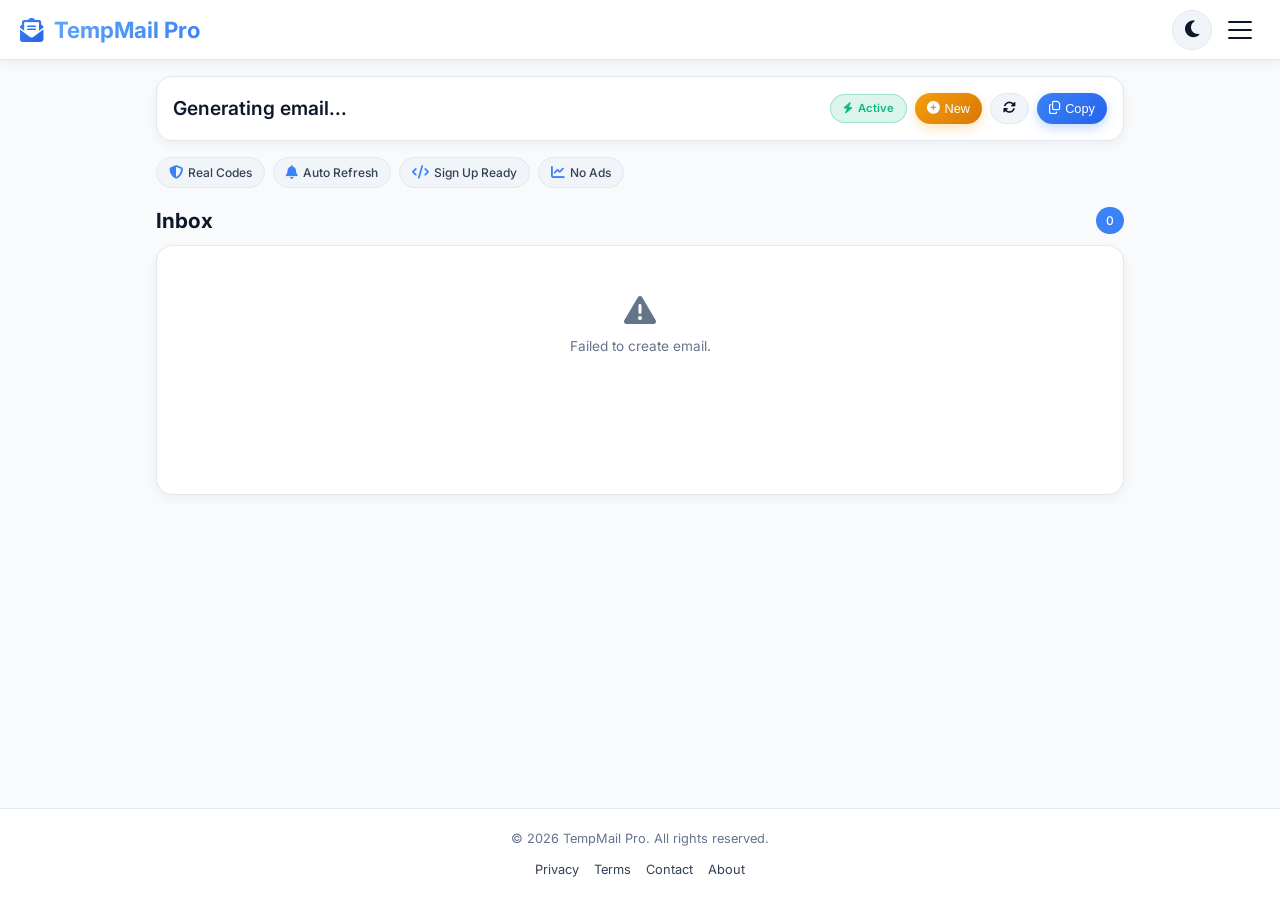
==== index.html @ f5ec9bf6 "Add files via upload" ====
<!DOCTYPE html>
<html lang="en">
<head>
  <meta charset="UTF-8">
  <meta name="viewport" content="width=device-width, initial-scale=1.0">
  <title>TempMail Pro – Free Temporary Email Service</title>
  <meta name="description" content="Get instant temporary email address for sign-ups, verification codes, and spam-free inbox. No registration required.">
  <link rel="canonical" href="https://tempmailpro.com/">
  <meta property="og:title" content="TempMail Pro – Instant Temporary Email">
  <meta property="og:description" content="Free disposable email address for anonymous sign-ups and verification.">
  <meta property="og:type" content="website">
  <meta name="twitter:card" content="summary_large_image">
  <script type="application/ld+json">
  {
    "@context": "https://schema.org",
    "@type": "WebApplication",
    "name": "TempMail Pro",
    "url": "https://tempmailpro.com",
    "applicationCategory": "Utility"
  }
  </script>
  <link rel="preconnect" href="https://fonts.googleapis.com">
  <link rel="preconnect" href="https://fonts.gstatic.com" crossorigin>
  <link href="https://fonts.googleapis.com/css2?family=Inter:wght@400;500;600;700&display=swap" rel="stylesheet">
  <link rel="stylesheet" href="https://cdnjs.cloudflare.com/ajax/libs/font-awesome/6.5.0/css/all.min.css">
  <link rel="stylesheet" href="style.css">
</head>
<body>
  <nav class="navbar" aria-label="Main navigation">
    <a href="index.html" class="logo">
      <i class="fas fa-envelope-open-text"></i>
      <span>TempMail Pro</span>
    </a>
    <div class="nav-actions">
      <button class="theme-toggle" id="themeToggle" aria-label="Toggle theme" title="Toggle theme">
        <i class="fas fa-moon" id="themeIcon"></i>
      </button>
      <button class="menu-toggle" id="menuToggle" aria-label="Open menu" aria-expanded="false" title="Menu">
        <span class="bar"></span>
        <span class="bar"></span>
        <span class="bar"></span>
      </button>
    </div>
  </nav>

  <div class="menu-overlay" id="menuOverlay">
    <div class="menu-container">
      <a href="index.html" class="menu-item"><i class="fas fa-home"></i> Home</a>
      <a href="privacy.html" class="menu-item"><i class="fas fa-lock"></i> Privacy Policy</a>
      <a href="terms.html" class="menu-item"><i class="fas fa-file-alt"></i> Terms of Service</a>
      <a href="contact.html" class="menu-item"><i class="fas fa-envelope"></i> Contact</a>
      <a href="about.html" class="menu-item"><i class="fas fa-info-circle"></i> About</a>
    </div>
  </div>

  <main class="container">
    <section class="email-card" aria-label="Temporary email address">
      <span class="email-display" id="tempEmail">Generating email...</span>
      <div class="email-actions">
        <span class="status-badge"><i class="fas fa-bolt"></i> Active</span>
        <button class="btn btn-warning" id="generateNewBtn" title="Generate new email"><i class="fas fa-plus-circle"></i> New</button>
        <button class="btn" id="refreshBtn" title="Refresh inbox"><i class="fas fa-sync-alt"></i></button>
        <button class="btn btn-primary" id="copyEmailBtn" title="Copy address"><i class="far fa-copy"></i> Copy</button>
      </div>
    </section>

    <section class="feature-grid" aria-label="Features">
      <span class="feature-chip"><i class="fas fa-shield-alt"></i> Real Codes</span>
      <span class="feature-chip"><i class="fas fa-bell"></i> Auto Refresh</span>
      <span class="feature-chip"><i class="fas fa-code"></i> Sign Up Ready</span>
      <span class="feature-chip"><i class="fas fa-chart-line"></i> No Ads</span>
    </section>

    <section class="inbox-section" aria-label="Inbox">
      <div class="inbox-header">
        <h2 class="inbox-title">Inbox</h2>
        <span class="inbox-count" id="mailCount">0</span>
      </div>
      <div class="inbox-list" id="inboxList">
        <div class="loading-spinner"><i class="fas fa-spinner fa-spin"></i> Loading...</div>
      </div>
    </section>
  </main>

  <footer class="footer">
    <span>&copy; <span id="year"></span> TempMail Pro. All rights reserved.</span>
    <div class="footer-links">
      <a href="privacy.html">Privacy</a>
      <a href="terms.html">Terms</a>
      <a href="contact.html">Contact</a>
      <a href="about.html">About</a>
    </div>
  </footer>

  <script src="script.js"></script>
</body>
</html>
---- style.css ----
:root {
  --bg: #f8fafc;
  --surface: #ffffff;
  --surface-alt: #f1f5f9;
  --text: #0f172a;
  --text-secondary: #334155;
  --text-muted: #64748b;
  --border: #e2e8f0;
  --accent: #3b82f6;
  --accent-light: #60a5fa;
  --success: #10b981;
  --shadow: 0 20px 40px rgba(0,0,0,0.08);
  --shadow-sm: 0 4px 12px rgba(0,0,0,0.05);
  --radius: 16px;
  --transition: 0.3s cubic-bezier(0.4,0,0.2,1);
}

[data-theme="dark"] {
  --bg: #0f172a;
  --surface: #1e293b;
  --surface-alt: #162032;
  --text: #f1f5f9;
  --text-secondary: #cbd5e1;
  --text-muted: #94a3b8;
  --border: rgba(255,255,255,0.1);
  --shadow: 0 30px 60px rgba(0,0,0,0.5);
  --shadow-sm: 0 4px 12px rgba(0,0,0,0.3);
}

* { margin: 0; padding: 0; box-sizing: border-box; }

body {
  font-family: 'Inter', sans-serif;
  background: var(--bg);
  color: var(--text);
  min-height: 100vh;
  transition: background 0.4s, color 0.4s;
  display: flex;
  flex-direction: column;
  overflow-x: hidden;
  line-height: 1.6;
}

/* ---------- Navbar ---------- */
.navbar {
  background: var(--surface);
  border-bottom: 1px solid var(--border);
  padding: 0 20px;
  height: 60px;
  display: flex;
  align-items: center;
  justify-content: space-between;
  position: sticky;
  top: 0;
  z-index: 100;
  transition: background 0.4s;
  box-shadow: var(--shadow-sm);
  width: 100%;
}

.navbar .logo {
  display: flex;
  align-items: center;
  gap: 10px;
  text-decoration: none;
}
.navbar .logo i {
  font-size: 24px;
  background: linear-gradient(135deg, var(--accent), #2563eb);
  -webkit-background-clip: text;
  -webkit-text-fill-color: transparent;
}
.navbar .logo span {
  font-weight: 700;
  font-size: 1.4rem;
  background: linear-gradient(135deg, var(--accent-light), var(--accent));
  -webkit-background-clip: text;
  -webkit-text-fill-color: transparent;
}

.nav-actions {
  display: flex;
  align-items: center;
  gap: 8px;
}

/* ---------- থিম টগল বাটন ---------- */
.theme-toggle {
  background: var(--surface-alt);
  border: 1px solid var(--border);
  border-radius: 50%;
  width: 40px;
  height: 40px;
  display: flex;
  align-items: center;
  justify-content: center;
  cursor: pointer;
  color: var(--text);
  transition: var(--transition);
  position: relative;
  overflow: hidden;
}
.theme-toggle:hover {
  background: var(--border);
  transform: rotate(15deg);
}
.theme-toggle i {
  font-size: 1.2rem;
  transition: transform 0.4s ease;
}
.theme-toggle:hover i {
  transform: scale(1.2);
}

/* ---------- হ্যামবার্গার মেনু ---------- */
.menu-toggle {
  background: transparent;
  border: none;
  width: 40px;
  height: 40px;
  display: flex;
  flex-direction: column;
  justify-content: center;
  align-items: center;
  cursor: pointer;
  transition: var(--transition);
  position: relative;
  z-index: 101;
}
.menu-toggle .bar {
  display: block;
  width: 24px;
  height: 2px;
  background: var(--text);
  margin: 3px 0;
  transition: 0.4s;
  border-radius: 2px;
}
.menu-toggle.active .bar:nth-child(1) {
  transform: translateY(8px) rotate(45deg);
}
.menu-toggle.active .bar:nth-child(2) {
  opacity: 0;
}
.menu-toggle.active .bar:nth-child(3) {
  transform: translateY(-8px) rotate(-45deg);
}

/* ---------- ফুলস্ক্রিন ওভারলে মেনু ---------- */
.menu-overlay {
  position: fixed;
  inset: 0;
  background: rgba(0,0,0,0.5);
  backdrop-filter: blur(8px);
  z-index: 99;
  display: flex;
  justify-content: center;
  align-items: center;
  opacity: 0;
  visibility: hidden;
  transition: opacity 0.3s, visibility 0.3s;
}
.menu-overlay.active {
  opacity: 1;
  visibility: visible;
}

.menu-container {
  background: var(--surface);
  border-radius: 24px;
  padding: 30px;
  width: 90%;
  max-width: 400px;
  display: flex;
  flex-direction: column;
  gap: 12px;
  box-shadow: var(--shadow);
  transform: scale(0.9);
  transition: transform 0.3s cubic-bezier(0.34,1.56,0.64,1);
}
.menu-overlay.active .menu-container {
  transform: scale(1);
}

.menu-item {
  display: flex;
  align-items: center;
  gap: 16px;
  padding: 16px;
  border-radius: 14px;
  color: var(--text-secondary);
  text-decoration: none;
  font-size: 1rem;
  font-weight: 500;
  background: var(--surface-alt);
  transition: background 0.2s, transform 0.2s;
}
.menu-item i {
  width: 24px;
  text-align: center;
  font-size: 1.3rem;
  color: var(--accent);
}
.menu-item:hover {
  background: var(--accent);
  color: white;
  transform: translateX(5px);
}
.menu-item:hover i {
  color: white;
}

/* ---------- Container ---------- */
.container {
  max-width: 1000px;
  margin: 0 auto;
  padding: 16px;
  display: flex;
  flex-direction: column;
  gap: 16px;
  flex: 1;
  width: 100%;
}

.email-card {
  background: var(--surface);
  border-radius: var(--radius);
  padding: 16px;
  display: flex;
  justify-content: space-between;
  align-items: center;
  flex-wrap: wrap;
  gap: 12px;
  border: 1px solid var(--border);
  box-shadow: var(--shadow-sm);
}
.email-display {
  font-size: 1.2rem;
  font-weight: 600;
  color: var(--text);
  word-break: break-all;
  flex: 1;
  min-width: 150px;
}
.email-actions {
  display: flex;
  gap: 8px;
  flex-wrap: wrap;
  align-items: center;
}
.status-badge {
  background: rgba(16,185,129,0.15);
  border: 1px solid rgba(16,185,129,0.3);
  color: var(--success);
  border-radius: 50px;
  padding: 5px 12px;
  font-size: 0.7rem;
  font-weight: 600;
  display: flex;
  align-items: center;
  gap: 5px;
}

.btn {
  background: var(--surface-alt);
  border: 1px solid var(--border);
  padding: 8px 12px;
  border-radius: 30px;
  font-weight: 500;
  display: inline-flex;
  align-items: center;
  gap: 5px;
  cursor: pointer;
  transition: var(--transition);
  color: var(--text);
  font-size: 0.8rem;
  white-space: nowrap;
}
.btn:hover { background: var(--border); }
.btn-primary {
  background: linear-gradient(135deg, var(--accent), #2563eb);
  border: none;
  color: white;
  box-shadow: 0 4px 12px rgba(59,130,246,0.3);
}
.btn-primary:hover { background: linear-gradient(135deg, #2563eb, #1d4ed8); }
.btn-warning {
  background: linear-gradient(135deg, #f59e0b, #d97706);
  border: none;
  color: white;
  box-shadow: 0 4px 12px rgba(245,158,11,0.3);
}
.btn-warning:hover { background: linear-gradient(135deg, #d97706, #b45309); }

.feature-grid {
  display: flex;
  flex-wrap: wrap;
  gap: 8px;
}
.feature-chip {
  background: var(--surface-alt);
  border: 1px solid var(--border);
  border-radius: 30px;
  padding: 5px 12px;
  font-size: 0.75rem;
  font-weight: 500;
  color: var(--text-secondary);
  display: inline-flex;
  align-items: center;
  gap: 5px;
}
.feature-chip i { color: var(--accent); font-size: 0.85rem; }

.inbox-header {
  display: flex;
  justify-content: space-between;
  align-items: center;
  margin-bottom: 8px;
}
.inbox-title {
  font-weight: 700;
  font-size: 1.3rem;
  color: var(--text);
}
.inbox-count {
  background: var(--accent);
  color: white;
  padding: 4px 10px;
  border-radius: 20px;
  font-weight: 500;
  font-size: 0.75rem;
}
.inbox-list {
  background: var(--surface);
  border-radius: var(--radius);
  padding: 8px;
  min-height: 250px;
  max-height: 450px;
  overflow-y: auto;
  overflow-x: hidden;
  display: flex;
  flex-direction: column;
  gap: 6px;
  border: 1px solid var(--border);
  box-shadow: var(--shadow-sm);
}
.email-item {
  background: var(--surface-alt);
  border-radius: 12px;
  padding: 12px;
  display: flex;
  gap: 10px;
  border: 1px solid var(--border);
  transition: var(--transition);
  cursor: pointer;
  overflow-wrap: anywhere;
  word-break: break-word;
}
.email-item:hover { border-color: var(--accent); background: var(--surface); }
.email-icon {
  width: 34px;
  height: 34px;
  border-radius: 8px;
  background: rgba(59,130,246,0.2);
  display: flex;
  align-items: center;
  justify-content: center;
  color: var(--accent-light);
  font-size: 0.9rem;
  flex-shrink: 0;
}
.email-content {
  flex: 1;
  min-width: 0;
}
.email-subject { font-weight: 600; color: var(--text); margin-bottom: 2px; font-size: 0.9rem; }
.email-sender { color: var(--text-muted); font-size: 0.7rem; display: flex; gap: 4px; margin-bottom: 4px; flex-wrap: wrap; }
.email-body-preview {
  color: var(--text-secondary);
  font-size: 0.8rem;
  line-height: 1.5;
  background: var(--surface);
  padding: 6px 8px;
  border-radius: 6px;
  border-left: 2px solid var(--accent);
  word-break: break-word;
  overflow-wrap: anywhere;
}
.verification-code {
  background: rgba(59,130,246,0.15);
  border: 1px solid var(--accent);
  padding: 4px 8px;
  border-radius: 6px;
  font-weight: 600;
  color: var(--accent-light);
  letter-spacing: 1px;
  font-size: 0.85rem;
  display: inline-block;
  margin-top: 4px;
  word-break: break-all;
  overflow-wrap: anywhere;
  user-select: text;
  cursor: pointer;
  transition: background 0.2s;
}
.verification-code:active { background: rgba(59,130,246,0.3); }

.no-mails, .loading-spinner {
  text-align: center;
  padding: 40px 20px;
  color: var(--text-muted);
  font-size: 0.85rem;
}
.no-mails i { font-size: 2rem; margin-bottom: 10px; }

/* ---------- Content Pages ---------- */
.content-page {
  max-width: 800px;
  margin: 0 auto;
  padding: 40px 20px;
  flex: 1;
}
.content-page h1 {
  font-size: 2.5rem;
  font-weight: 700;
  margin-bottom: 20px;
  background: linear-gradient(135deg, var(--accent-light), var(--accent));
  -webkit-background-clip: text;
  -webkit-text-fill-color: transparent;
}
.content-page h2 {
  font-size: 1.5rem;
  font-weight: 600;
  margin: 30px 0 15px;
  color: var(--text);
}
.content-page p {
  margin-bottom: 15px;
  color: var(--text-secondary);
  line-height: 1.8;
}
.content-page ul {
  margin: 15px 0;
  padding-left: 30px;
  color: var(--text-secondary);
}
.content-page li {
  margin-bottom: 8px;
}

/* ---------- Footer ---------- */
.footer {
  text-align: center;
  padding: 20px;
  color: var(--text-muted);
  font-size: 0.8rem;
  border-top: 1px solid var(--border);
  background: var(--surface);
}
.footer-links {
  display: flex;
  justify-content: center;
  flex-wrap: wrap;
  gap: 15px;
  margin-top: 10px;
}
.footer-links a {
  color: var(--text-secondary);
  text-decoration: none;
  font-size: 0.8rem;
  transition: color 0.2s;
}
.footer-links a:hover { color: var(--accent); }

.inbox-list::-webkit-scrollbar { width: 4px; }
.inbox-list::-webkit-scrollbar-track { background: transparent; }
.inbox-list::-webkit-scrollbar-thumb { background: var(--border); border-radius: 10px; }

@media (max-width: 480px) {
  .navbar { padding: 0 12px; }
  .logo span { font-size: 1.2rem; }
  .btn { padding: 6px 10px; font-size: 0.75rem; }
  .feature-chip { font-size: 0.7rem; }
  .theme-toggle, .menu-toggle {
    width: 36px;
    height: 36px;
  }
}
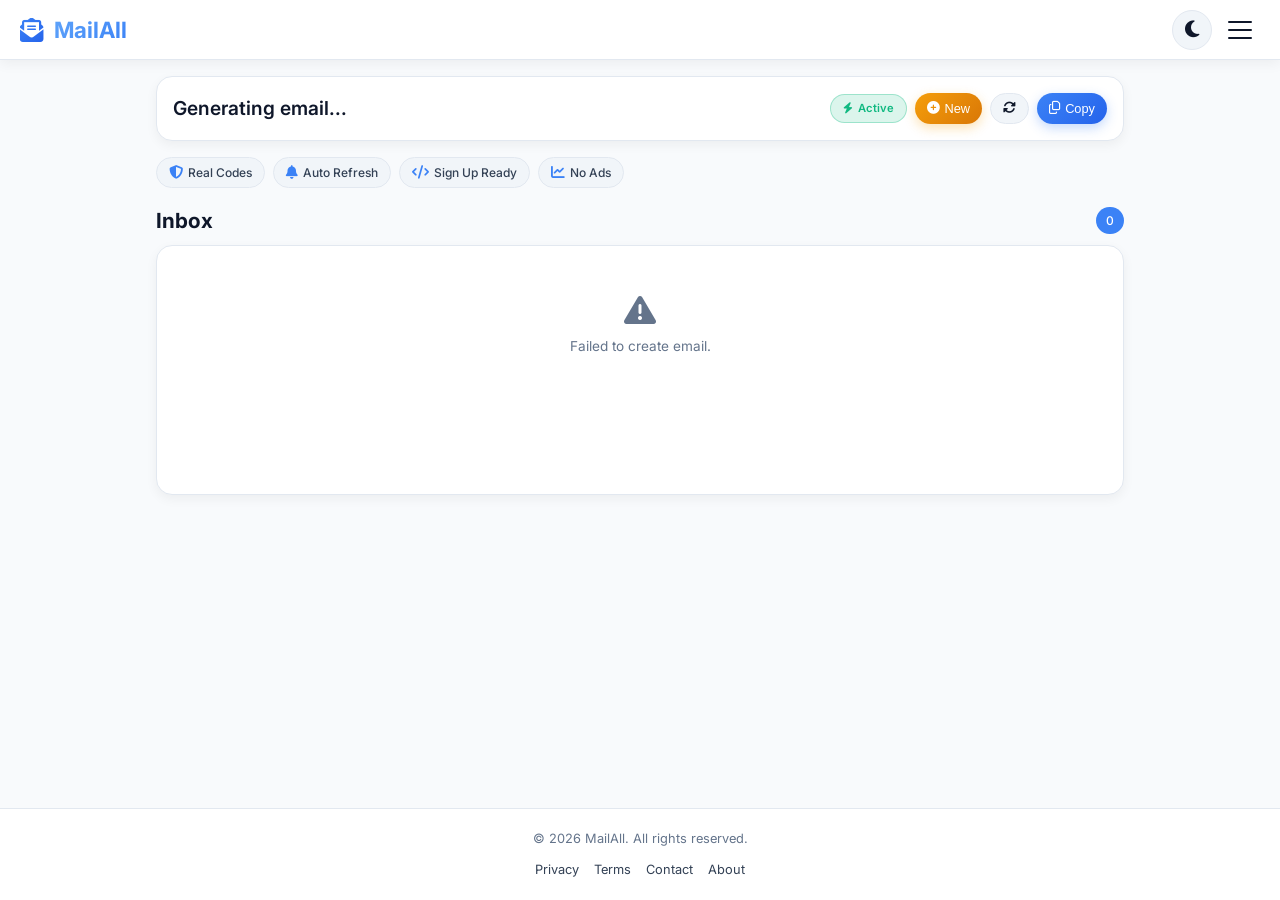
==== commit e7b18f8c: "Add files via upload" ====
--- a/index.html
+++ b/index.html
@@ -3,22 +3,38 @@
 <head>
   <meta charset="UTF-8">
   <meta name="viewport" content="width=device-width, initial-scale=1.0">
-  <title>TempMail Pro – Free Temporary Email Service</title>
+  <title>MailAll – Free Temporary Email Service</title>
   <meta name="description" content="Get instant temporary email address for sign-ups, verification codes, and spam-free inbox. No registration required.">
-  <link rel="canonical" href="https://tempmailpro.com/">
-  <meta property="og:title" content="TempMail Pro – Instant Temporary Email">
+  <link rel="canonical" href="https://mailall.netlify.app/">
+  <meta property="og:title" content="MailAll – Instant Temporary Email">
   <meta property="og:description" content="Free disposable email address for anonymous sign-ups and verification.">
   <meta property="og:type" content="website">
+  <meta property="og:url" content="https://mailall.netlify.app/">
   <meta name="twitter:card" content="summary_large_image">
+  <meta name="twitter:title" content="MailAll – Instant Temporary Email">
+  <meta name="twitter:description" content="Free disposable email address for anonymous sign-ups and verification.">
   <script type="application/ld+json">
   {
     "@context": "https://schema.org",
     "@type": "WebApplication",
-    "name": "TempMail Pro",
-    "url": "https://tempmailpro.com",
+    "name": "MailAll",
+    "url": "https://mailall.netlify.app/",
     "applicationCategory": "Utility"
   }
   </script>
+  
+  <!-- Google Search Console Verification -->
+  <meta name="google-site-verification" content="d65-sBvVulBlxFLQzlz-X7MFoewdhZaYgc4i-1GSTPA" />
+  
+  <!-- Favicon Links -->
+  <link rel="icon" type="image/png" href="/favicon-96x96.png?v=20260828" sizes="96x96" />
+  <link rel="icon" type="image/svg+xml" href="/favicon.svg?v=20260828" />
+  <link rel="shortcut icon" href="/favicon.ico?v=20260828" />
+  <link rel="apple-touch-icon" sizes="180x180" href="/apple-touch-icon.png?v=20260828" />
+  <meta name="apple-mobile-web-app-title" content="MailAll" />
+  <link rel="manifest" href="/site.webmanifest?v=20260828" />
+
+  <!-- Fonts & CSS -->
   <link rel="preconnect" href="https://fonts.googleapis.com">
   <link rel="preconnect" href="https://fonts.gstatic.com" crossorigin>
   <link href="https://fonts.googleapis.com/css2?family=Inter:wght@400;500;600;700&display=swap" rel="stylesheet">
@@ -29,7 +45,7 @@
   <nav class="navbar" aria-label="Main navigation">
     <a href="index.html" class="logo">
       <i class="fas fa-envelope-open-text"></i>
-      <span>TempMail Pro</span>
+      <span>MailAll</span>
     </a>
     <div class="nav-actions">
       <button class="theme-toggle" id="themeToggle" aria-label="Toggle theme" title="Toggle theme">
@@ -83,7 +99,7 @@
   </main>
 
   <footer class="footer">
-    <span>&copy; <span id="year"></span> TempMail Pro. All rights reserved.</span>
+    <span>&copy; <span id="year"></span> MailAll. All rights reserved.</span>
     <div class="footer-links">
       <a href="privacy.html">Privacy</a>
       <a href="terms.html">Terms</a>
--- a/style.css
+++ b/style.css
@@ -84,7 +84,7 @@
   gap: 8px;
 }
 
-/* ---------- থিম টগল বাটন ---------- */
+/* ---------- থিম টগল ---------- */
 .theme-toggle {
   background: var(--surface-alt);
   border: 1px solid var(--border);
@@ -97,8 +97,6 @@
   cursor: pointer;
   color: var(--text);
   transition: var(--transition);
-  position: relative;
-  overflow: hidden;
 }
 .theme-toggle:hover {
   background: var(--border);
@@ -106,10 +104,6 @@
 }
 .theme-toggle i {
   font-size: 1.2rem;
-  transition: transform 0.4s ease;
-}
-.theme-toggle:hover i {
-  transform: scale(1.2);
 }
 
 /* ---------- হ্যামবার্গার মেনু ---------- */
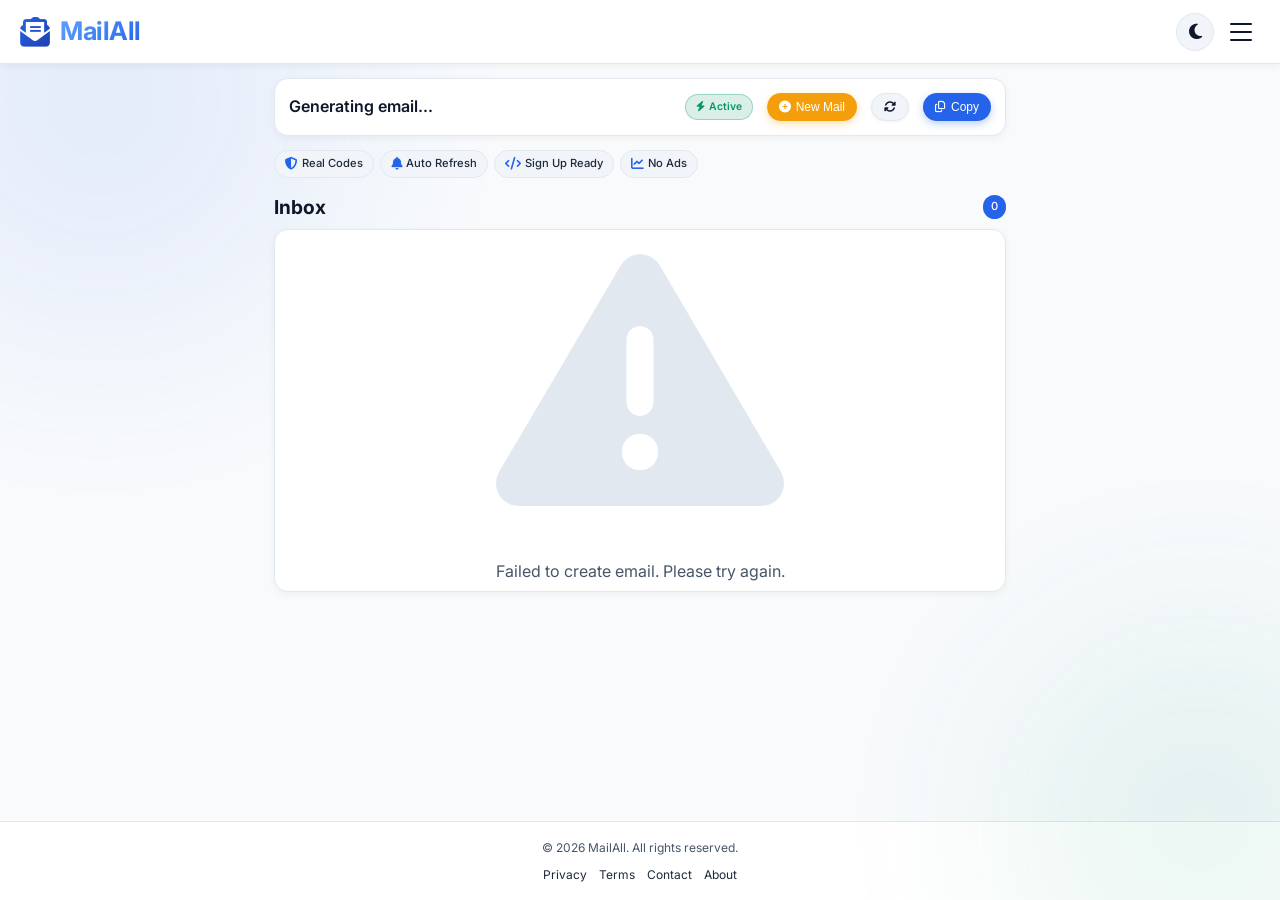
==== commit b3bcb2f8: "Add files via upload" ====
--- a/index.html
+++ b/index.html
@@ -74,7 +74,7 @@
       <span class="email-display" id="tempEmail">Generating email...</span>
       <div class="email-actions">
         <span class="status-badge"><i class="fas fa-bolt"></i> Active</span>
-        <button class="btn btn-warning" id="generateNewBtn" title="Generate new email"><i class="fas fa-plus-circle"></i> New</button>
+        <button class="btn btn-warning" id="generateNewBtn" title="Generate new email"><i class="fas fa-plus-circle"></i> New Mail</button>
         <button class="btn" id="refreshBtn" title="Refresh inbox"><i class="fas fa-sync-alt"></i></button>
         <button class="btn btn-primary" id="copyEmailBtn" title="Copy address"><i class="far fa-copy"></i> Copy</button>
       </div>
@@ -98,6 +98,18 @@
     </section>
   </main>
 
+  <!-- Modal for full message -->
+  <div class="modal-overlay" id="modalOverlay">
+    <div class="modal-content">
+      <div class="modal-header">
+        <h3 id="modalSubject"></h3>
+        <button class="modal-close" id="modalClose" aria-label="Close"><i class="fas fa-times"></i></button>
+      </div>
+      <div class="modal-sender" id="modalSender"></div>
+      <div class="modal-body" id="modalBody"></div>
+    </div>
+  </div>
+
   <footer class="footer">
     <span>&copy; <span id="year"></span> MailAll. All rights reserved.</span>
     <div class="footer-links">
--- a/style.css
+++ b/style.css
@@ -3,15 +3,15 @@
   --surface: #ffffff;
   --surface-alt: #f1f5f9;
   --text: #0f172a;
-  --text-secondary: #334155;
-  --text-muted: #64748b;
+  --text-secondary: #1e293b;
+  --text-muted: #475569;
   --border: #e2e8f0;
-  --accent: #3b82f6;
+  --accent: #2563eb;
   --accent-light: #60a5fa;
-  --success: #10b981;
-  --shadow: 0 20px 40px rgba(0,0,0,0.08);
-  --shadow-sm: 0 4px 12px rgba(0,0,0,0.05);
-  --radius: 16px;
+  --success: #059669;
+  --shadow: 0 12px 24px rgba(0,0,0,0.06);
+  --shadow-sm: 0 2px 8px rgba(0,0,0,0.05);
+  --radius: 14px;
   --transition: 0.3s cubic-bezier(0.4,0,0.2,1);
 }
 
@@ -39,6 +39,47 @@
   flex-direction: column;
   overflow-x: hidden;
   line-height: 1.6;
+  position: relative;
+}
+
+/* ---------- অ্যানিমেটেড ব্যাকগ্রাউন্ড (সূক্ষ্ম ও সুন্দর) ---------- */
+body::before,
+body::after {
+  content: '';
+  position: fixed;
+  border-radius: 50%;
+  pointer-events: none;
+  z-index: 0;
+  opacity: 0.08;
+  filter: blur(100px);
+}
+
+body::before {
+  width: 500px;
+  height: 500px;
+  background: var(--accent);
+  top: -150px;
+  left: -150px;
+  animation: floatBg1 25s ease-in-out infinite;
+}
+
+body::after {
+  width: 400px;
+  height: 400px;
+  background: var(--success);
+  bottom: -120px;
+  right: -120px;
+  animation: floatBg2 30s ease-in-out infinite;
+}
+
+@keyframes floatBg1 {
+  0%, 100% { transform: translate(0, 0) scale(1); }
+  50% { transform: translate(80px, 60px) scale(1.2); }
+}
+
+@keyframes floatBg2 {
+  0%, 100% { transform: translate(0, 0) scale(1); }
+  50% { transform: translate(-70px, -50px) scale(1.15); }
 }
 
 /* ---------- Navbar ---------- */
@@ -46,7 +87,7 @@
   background: var(--surface);
   border-bottom: 1px solid var(--border);
   padding: 0 20px;
-  height: 60px;
+  height: 64px;
   display: flex;
   align-items: center;
   justify-content: space-between;
@@ -56,6 +97,7 @@
   transition: background 0.4s;
   box-shadow: var(--shadow-sm);
   width: 100%;
+  backdrop-filter: blur(10px);
 }
 
 .navbar .logo {
@@ -64,33 +106,42 @@
   gap: 10px;
   text-decoration: none;
 }
+
 .navbar .logo i {
-  font-size: 24px;
-  background: linear-gradient(135deg, var(--accent), #2563eb);
+  font-size: 30px;
+  background: linear-gradient(135deg, var(--accent), #1e40af);
   -webkit-background-clip: text;
   -webkit-text-fill-color: transparent;
-}
+  animation: bounceIcon 2.5s ease-in-out infinite;
+}
+
 .navbar .logo span {
   font-weight: 700;
-  font-size: 1.4rem;
+  font-size: 1.6rem;
+  letter-spacing: -0.5px;
   background: linear-gradient(135deg, var(--accent-light), var(--accent));
   -webkit-background-clip: text;
   -webkit-text-fill-color: transparent;
 }
 
+@keyframes bounceIcon {
+  0%, 100% { transform: translateY(0); }
+  50% { transform: translateY(-4px); }
+}
+
 .nav-actions {
   display: flex;
   align-items: center;
   gap: 8px;
 }
 
-/* ---------- থিম টগল ---------- */
+/* ---------- থিম টগল (স্পিন অ্যানিমেশন বাদ) ---------- */
 .theme-toggle {
   background: var(--surface-alt);
   border: 1px solid var(--border);
   border-radius: 50%;
-  width: 40px;
-  height: 40px;
+  width: 38px;
+  height: 38px;
   display: flex;
   align-items: center;
   justify-content: center;
@@ -103,15 +154,15 @@
   transform: rotate(15deg);
 }
 .theme-toggle i {
-  font-size: 1.2rem;
+  font-size: 1.1rem;
 }
 
 /* ---------- হ্যামবার্গার মেনু ---------- */
 .menu-toggle {
   background: transparent;
   border: none;
-  width: 40px;
-  height: 40px;
+  width: 38px;
+  height: 38px;
   display: flex;
   flex-direction: column;
   justify-content: center;
@@ -120,16 +171,24 @@
   transition: var(--transition);
   position: relative;
   z-index: 101;
-}
+  animation: menuPulse 2s ease-in-out infinite;
+}
+
+@keyframes menuPulse {
+  0%, 100% { transform: scale(1); }
+  50% { transform: scale(1.05); }
+}
+
 .menu-toggle .bar {
   display: block;
-  width: 24px;
+  width: 22px;
   height: 2px;
   background: var(--text);
   margin: 3px 0;
   transition: 0.4s;
   border-radius: 2px;
 }
+
 .menu-toggle.active .bar:nth-child(1) {
   transform: translateY(8px) rotate(45deg);
 }
@@ -161,44 +220,49 @@
 
 .menu-container {
   background: var(--surface);
-  border-radius: 24px;
-  padding: 30px;
+  border-radius: 16px;
+  padding: 24px;
   width: 90%;
-  max-width: 400px;
+  max-width: 380px;
   display: flex;
   flex-direction: column;
-  gap: 12px;
+  gap: 10px;
   box-shadow: var(--shadow);
   transform: scale(0.9);
   transition: transform 0.3s cubic-bezier(0.34,1.56,0.64,1);
+  animation: containerFloat 3s ease-in-out infinite;
 }
 .menu-overlay.active .menu-container {
   transform: scale(1);
 }
+@keyframes containerFloat {
+  0%, 100% { transform: translateY(0); }
+  50% { transform: translateY(-8px); }
+}
 
 .menu-item {
   display: flex;
   align-items: center;
-  gap: 16px;
-  padding: 16px;
-  border-radius: 14px;
+  gap: 14px;
+  padding: 12px 14px;
+  border-radius: 10px;
   color: var(--text-secondary);
   text-decoration: none;
-  font-size: 1rem;
+  font-size: 0.95rem;
   font-weight: 500;
   background: var(--surface-alt);
   transition: background 0.2s, transform 0.2s;
 }
 .menu-item i {
-  width: 24px;
+  width: 22px;
   text-align: center;
-  font-size: 1.3rem;
+  font-size: 1.2rem;
   color: var(--accent);
 }
 .menu-item:hover {
   background: var(--accent);
   color: white;
-  transform: translateX(5px);
+  transform: translateX(4px);
 }
 .menu-item:hover i {
   color: white;
@@ -206,30 +270,32 @@
 
 /* ---------- Container ---------- */
 .container {
-  max-width: 1000px;
+  max-width: 760px;
   margin: 0 auto;
-  padding: 16px;
+  padding: 14px;
   display: flex;
   flex-direction: column;
-  gap: 16px;
+  gap: 14px;
   flex: 1;
   width: 100%;
+  position: relative;
+  z-index: 1;
 }
 
 .email-card {
   background: var(--surface);
   border-radius: var(--radius);
-  padding: 16px;
+  padding: 14px;
   display: flex;
   justify-content: space-between;
   align-items: center;
   flex-wrap: wrap;
-  gap: 12px;
+  gap: 10px;
   border: 1px solid var(--border);
   box-shadow: var(--shadow-sm);
 }
 .email-display {
-  font-size: 1.2rem;
+  font-size: 1rem;
   font-weight: 600;
   color: var(--text);
   word-break: break-all;
@@ -238,96 +304,122 @@
 }
 .email-actions {
   display: flex;
-  gap: 8px;
+  gap: 14px;
   flex-wrap: wrap;
   align-items: center;
 }
 .status-badge {
-  background: rgba(16,185,129,0.15);
-  border: 1px solid rgba(16,185,129,0.3);
+  background: rgba(5,150,105,0.15);
+  border: 1px solid rgba(5,150,105,0.3);
   color: var(--success);
   border-radius: 50px;
-  padding: 5px 12px;
-  font-size: 0.7rem;
+  padding: 4px 10px;
+  font-size: 0.65rem;
   font-weight: 600;
   display: flex;
   align-items: center;
-  gap: 5px;
-}
-
+  gap: 4px;
+}
+
+/* ---------- বাটন ---------- */
 .btn {
   background: var(--surface-alt);
   border: 1px solid var(--border);
-  padding: 8px 12px;
-  border-radius: 30px;
+  padding: 7px 12px;
+  border-radius: 20px;
   font-weight: 500;
   display: inline-flex;
   align-items: center;
   gap: 5px;
   cursor: pointer;
-  transition: var(--transition);
+  transition: all 0.2s ease;
   color: var(--text);
-  font-size: 0.8rem;
+  font-size: 0.75rem;
   white-space: nowrap;
-}
-.btn:hover { background: var(--border); }
+  box-shadow: 0 1px 3px rgba(0,0,0,0.05);
+}
+.btn:hover {
+  background: var(--border);
+  transform: translateY(-1px);
+  box-shadow: 0 2px 6px rgba(0,0,0,0.1);
+}
+.btn:active {
+  transform: translateY(0);
+  box-shadow: none;
+}
 .btn-primary {
-  background: linear-gradient(135deg, var(--accent), #2563eb);
+  background: var(--accent);
   border: none;
   color: white;
-  box-shadow: 0 4px 12px rgba(59,130,246,0.3);
-}
-.btn-primary:hover { background: linear-gradient(135deg, #2563eb, #1d4ed8); }
+  box-shadow: 0 3px 8px rgba(37,99,235,0.3);
+}
+.btn-primary:hover {
+  background: #1d4ed8;
+  box-shadow: 0 4px 12px rgba(37,99,235,0.4);
+}
 .btn-warning {
-  background: linear-gradient(135deg, #f59e0b, #d97706);
+  background: #f59e0b;
   border: none;
   color: white;
-  box-shadow: 0 4px 12px rgba(245,158,11,0.3);
-}
-.btn-warning:hover { background: linear-gradient(135deg, #d97706, #b45309); }
-
+  box-shadow: 0 3px 8px rgba(245,158,11,0.3);
+}
+.btn-warning:hover {
+  background: #d97706;
+  box-shadow: 0 4px 12px rgba(245,158,11,0.4);
+}
+
+/* ---------- ফিচার চিপ ---------- */
 .feature-grid {
   display: flex;
   flex-wrap: wrap;
-  gap: 8px;
+  gap: 6px;
 }
 .feature-chip {
   background: var(--surface-alt);
   border: 1px solid var(--border);
-  border-radius: 30px;
-  padding: 5px 12px;
-  font-size: 0.75rem;
+  border-radius: 20px;
+  padding: 4px 10px;
+  font-size: 0.7rem;
   font-weight: 500;
   color: var(--text-secondary);
   display: inline-flex;
   align-items: center;
-  gap: 5px;
-}
-.feature-chip i { color: var(--accent); font-size: 0.85rem; }
-
+  gap: 4px;
+  animation: chipFloat 4s ease-in-out infinite;
+}
+.feature-chip:nth-child(2) { animation-delay: 0.5s; }
+.feature-chip:nth-child(3) { animation-delay: 1s; }
+.feature-chip:nth-child(4) { animation-delay: 1.5s; }
+@keyframes chipFloat {
+  0%, 100% { transform: translateY(0) rotate(0deg); }
+  50% { transform: translateY(-4px) rotate(1deg); }
+}
+.feature-chip i { color: var(--accent); font-size: 0.8rem; }
+
+/* ---------- ইনবক্স ---------- */
 .inbox-header {
   display: flex;
   justify-content: space-between;
   align-items: center;
-  margin-bottom: 8px;
+  margin-bottom: 6px;
 }
 .inbox-title {
   font-weight: 700;
-  font-size: 1.3rem;
+  font-size: 1.2rem;
   color: var(--text);
 }
 .inbox-count {
   background: var(--accent);
   color: white;
-  padding: 4px 10px;
+  padding: 3px 8px;
   border-radius: 20px;
   font-weight: 500;
-  font-size: 0.75rem;
+  font-size: 0.7rem;
 }
 .inbox-list {
   background: var(--surface);
   border-radius: var(--radius);
-  padding: 8px;
+  padding: 6px;
   min-height: 250px;
   max-height: 450px;
   overflow-y: auto;
@@ -340,10 +432,10 @@
 }
 .email-item {
   background: var(--surface-alt);
-  border-radius: 12px;
-  padding: 12px;
-  display: flex;
-  gap: 10px;
+  border-radius: 10px;
+  padding: 14px 16px;  /* বাড়ানো হয়েছে */
+  display: flex;
+  gap: 12px;           /* বাড়ানো হয়েছে */
   border: 1px solid var(--border);
   transition: var(--transition);
   cursor: pointer;
@@ -352,102 +444,240 @@
 }
 .email-item:hover { border-color: var(--accent); background: var(--surface); }
 .email-icon {
-  width: 34px;
-  height: 34px;
+  width: 36px;          /* বড় করা হয়েছে */
+  height: 36px;         /* বড় করা হয়েছে */
   border-radius: 8px;
-  background: rgba(59,130,246,0.2);
+  background: rgba(37,99,235,0.2);
   display: flex;
   align-items: center;
   justify-content: center;
   color: var(--accent-light);
-  font-size: 0.9rem;
+  font-size: 1rem;      /* বড় করা হয়েছে */
   flex-shrink: 0;
 }
 .email-content {
   flex: 1;
   min-width: 0;
 }
-.email-subject { font-weight: 600; color: var(--text); margin-bottom: 2px; font-size: 0.9rem; }
-.email-sender { color: var(--text-muted); font-size: 0.7rem; display: flex; gap: 4px; margin-bottom: 4px; flex-wrap: wrap; }
+.email-subject { 
+  font-weight: 600; 
+  color: var(--text); 
+  margin-bottom: 4px;   /* বাড়ানো হয়েছে */
+  font-size: 0.95rem;   /* বড় করা হয়েছে */
+}
+.email-sender { 
+  color: var(--text-muted); 
+  font-size: 0.75rem;   /* বড় করা হয়েছে */
+  display: flex; 
+  gap: 6px; 
+  margin-bottom: 6px;   /* বাড়ানো হয়েছে */
+  flex-wrap: wrap; 
+}
 .email-body-preview {
   color: var(--text-secondary);
-  font-size: 0.8rem;
+  font-size: 0.85rem;   /* বড় করা হয়েছে */
   line-height: 1.5;
   background: var(--surface);
-  padding: 6px 8px;
+  padding: 8px 10px;    /* বাড়ানো হয়েছে */
   border-radius: 6px;
-  border-left: 2px solid var(--accent);
+  border-left: 3px solid var(--accent);
   word-break: break-word;
   overflow-wrap: anywhere;
-}
-.verification-code {
-  background: rgba(59,130,246,0.15);
+  max-height: 120px;    /* বাড়ানো হয়েছে */
+  overflow-y: auto;
+}
+.read-more-btn {
+  background: none;
+  border: none;
+  color: var(--accent);
+  font-size: 0.75rem;   /* বড় করা হয়েছে */
+  cursor: pointer;
+  padding: 4px 0;
+  margin-top: 4px;
+}
+.read-more-btn:hover { text-decoration: underline; }
+
+/* ---------- Empty State ---------- */
+.no-mails {
+  text-align: center;
+  display: flex;
+  flex-direction: column;
+  align-items: center;
+  justify-content: center;
+  flex: 1;
+  min-height: 200px;
+  color: var(--text-muted);
+}
+.no-mails i {
+  font-size: 18rem;
+  margin-bottom: 10px;
+  color: var(--border);
+  animation: floatEnvelope 2.5s ease-in-out infinite;
+  display: inline-block;
+}
+.no-mails p {
+  font-size: 0.8rem;
+  margin-top: 5px;
+}
+@keyframes floatEnvelope {
+  0%, 100% { transform: translateY(0) rotate(0deg); }
+  25% { transform: translateY(-12px) rotate(-3deg); }
+  50% { transform: translateY(0) rotate(0deg); }
+  75% { transform: translateY(12px) rotate(3deg); }
+}
+
+/* ---------- কোড এবং লিংক ---------- */
+.clickable-code {
+  background: rgba(37,99,235,0.15);
   border: 1px solid var(--accent);
-  padding: 4px 8px;
-  border-radius: 6px;
+  padding: 1px 5px;
+  border-radius: 3px;
+  cursor: pointer;
+  display: inline-block;
+  color: var(--accent-light);
   font-weight: 600;
+  letter-spacing: 0.5px;
+  font-size: 0.75rem;
+}
+.clickable-code:hover {
+  background: rgba(37,99,235,0.3);
+}
+.email-body-preview a,
+.modal-body a {
+  color: var(--accent);
+  text-decoration: underline;
+  word-break: break-all;
+  font-size: 0.75rem;
+}
+.email-body-preview a:hover,
+.modal-body a:hover {
   color: var(--accent-light);
-  letter-spacing: 1px;
+}
+
+/* ---------- Modal ---------- */
+.modal-overlay {
+  position: fixed;
+  inset: 0;
+  background: rgba(0,0,0,0.6);
+  backdrop-filter: blur(4px);
+  z-index: 150;
+  display: flex;
+  justify-content: center;
+  align-items: center;
+  opacity: 0;
+  visibility: hidden;
+  transition: opacity 0.3s, visibility 0.3s;
+  padding: 20px;
+}
+.modal-overlay.active {
+  opacity: 1;
+  visibility: visible;
+}
+.modal-content {
+  background: var(--surface);
+  border-radius: var(--radius);
+  box-shadow: var(--shadow);
+  width: 100%;
+  max-width: 560px;
+  max-height: 80vh;
+  overflow-y: auto;
+  padding: 18px;
+  animation: modalPop 0.3s ease;
+}
+@keyframes modalPop {
+  from { transform: scale(0.8); opacity: 0; }
+  to { transform: scale(1); opacity: 1; }
+}
+.modal-header {
+  display: flex;
+  justify-content: space-between;
+  align-items: start;
+  gap: 10px;
+  margin-bottom: 8px;
+}
+.modal-header h3 {
+  font-size: 1.1rem;
+  font-weight: 700;
+  color: var(--text);
+}
+.modal-close {
+  background: none;
+  border: none;
+  font-size: 1.4rem;
+  cursor: pointer;
+  color: var(--text-muted);
+  transition: color 0.2s;
+}
+.modal-close:hover {
+  color: var(--text);
+}
+.modal-sender {
+  color: var(--text-muted);
+  font-size: 0.75rem;
+  margin-bottom: 12px;
+}
+.modal-body {
+  color: var(--text-secondary);
+  line-height: 1.6;
+  word-break: break-word;
+  overflow-wrap: anywhere;
+  font-size: 0.9rem;
+}
+.modal-body .clickable-code {
+  margin: 2px 0;
   font-size: 0.85rem;
-  display: inline-block;
-  margin-top: 4px;
-  word-break: break-all;
-  overflow-wrap: anywhere;
-  user-select: text;
-  cursor: pointer;
-  transition: background 0.2s;
-}
-.verification-code:active { background: rgba(59,130,246,0.3); }
-
-.no-mails, .loading-spinner {
-  text-align: center;
-  padding: 40px 20px;
-  color: var(--text-muted);
-  font-size: 0.85rem;
-}
-.no-mails i { font-size: 2rem; margin-bottom: 10px; }
+}
 
 /* ---------- Content Pages ---------- */
 .content-page {
-  max-width: 800px;
+  max-width: 760px;
   margin: 0 auto;
-  padding: 40px 20px;
+  padding: 30px 18px;
   flex: 1;
+  position: relative;
+  z-index: 1;
 }
 .content-page h1 {
-  font-size: 2.5rem;
+  font-size: 2rem;
   font-weight: 700;
-  margin-bottom: 20px;
+  margin-bottom: 16px;
   background: linear-gradient(135deg, var(--accent-light), var(--accent));
   -webkit-background-clip: text;
   -webkit-text-fill-color: transparent;
+  animation: fadeSlideIn 0.8s ease;
 }
 .content-page h2 {
-  font-size: 1.5rem;
+  font-size: 1.3rem;
   font-weight: 600;
-  margin: 30px 0 15px;
+  margin: 22px 0 10px;
   color: var(--text);
 }
 .content-page p {
-  margin-bottom: 15px;
+  margin-bottom: 12px;
   color: var(--text-secondary);
-  line-height: 1.8;
+  line-height: 1.7;
+  font-size: 0.9rem;
 }
 .content-page ul {
-  margin: 15px 0;
-  padding-left: 30px;
+  margin: 10px 0;
+  padding-left: 25px;
   color: var(--text-secondary);
+  font-size: 0.9rem;
 }
 .content-page li {
-  margin-bottom: 8px;
+  margin-bottom: 6px;
+}
+@keyframes fadeSlideIn {
+  from { opacity: 0; transform: translateY(20px); }
+  to { opacity: 1; transform: translateY(0); }
 }
 
 /* ---------- Footer ---------- */
 .footer {
   text-align: center;
-  padding: 20px;
+  padding: 16px;
   color: var(--text-muted);
-  font-size: 0.8rem;
+  font-size: 0.75rem;
   border-top: 1px solid var(--border);
   background: var(--surface);
 }
@@ -455,28 +685,79 @@
   display: flex;
   justify-content: center;
   flex-wrap: wrap;
-  gap: 15px;
-  margin-top: 10px;
+  gap: 12px;
+  margin-top: 8px;
 }
 .footer-links a {
   color: var(--text-secondary);
   text-decoration: none;
-  font-size: 0.8rem;
-  transition: color 0.2s;
+  font-size: 0.75rem;
+  transition: color 0.2s, transform 0.2s;
 }
 .footer-links a:hover { color: var(--accent); }
 
+/* ---------- Scrollbar ---------- */
 .inbox-list::-webkit-scrollbar { width: 4px; }
 .inbox-list::-webkit-scrollbar-track { background: transparent; }
 .inbox-list::-webkit-scrollbar-thumb { background: var(--border); border-radius: 10px; }
-
-@media (max-width: 480px) {
-  .navbar { padding: 0 12px; }
-  .logo span { font-size: 1.2rem; }
-  .btn { padding: 6px 10px; font-size: 0.75rem; }
-  .feature-chip { font-size: 0.7rem; }
+.modal-content::-webkit-scrollbar { width: 5px; }
+.modal-content::-webkit-scrollbar-track { background: transparent; }
+.modal-content::-webkit-scrollbar-thumb { background: var(--border); border-radius: 10px; }
+
+/* ---------- Responsive ---------- */
+@media (max-width: 1200px) {
+  .no-mails i {
+    font-size: 14rem;
+  }
+}
+
+@media (max-width: 768px) {
+  .navbar {
+    height: 60px;
+    padding: 0 14px;
+  }
+  .navbar .logo i { font-size: 26px; }
+  .navbar .logo span { font-size: 1.4rem; }
   .theme-toggle, .menu-toggle {
     width: 36px;
     height: 36px;
   }
+  .theme-toggle i { font-size: 1rem; }
+  .menu-toggle .bar { width: 20px; }
+  .container { padding: 10px; }
+  .email-card { padding: 12px; }
+  .email-display { font-size: 0.9rem; }
+  .btn { padding: 6px 10px; font-size: 0.7rem; }
+  .feature-chip { font-size: 0.65rem; padding: 3px 8px; }
+  .inbox-list { max-height: 350px; }
+  .no-mails i { font-size: 10rem; }
+  .email-item { padding: 10px 12px; }
+  .email-icon { width: 32px; height: 32px; font-size: 0.9rem; }
+}
+
+@media (max-width: 480px) {
+  .navbar {
+    height: 56px;
+    padding: 0 10px;
+  }
+  .navbar .logo i { font-size: 24px; }
+  .navbar .logo span { font-size: 1.2rem; }
+  .theme-toggle, .menu-toggle {
+    width: 32px;
+    height: 32px;
+  }
+  .theme-toggle i { font-size: 0.9rem; }
+  .menu-toggle .bar { width: 18px; height: 2px; }
+  .container { padding: 8px; }
+  .email-card { padding: 10px; gap: 8px; }
+  .email-display { font-size: 0.85rem; }
+  .btn { padding: 5px 8px; font-size: 0.65rem; }
+  .feature-chip { font-size: 0.6rem; padding: 2px 7px; }
+  .inbox-list { max-height: 280px; }
+  .email-item { padding: 8px 10px; }
+  .email-icon { width: 28px; height: 28px; font-size: 0.8rem; }
+  .email-subject { font-size: 0.85rem; }
+  .email-sender { font-size: 0.7rem; }
+  .email-body-preview { font-size: 0.78rem; }
+  .no-mails i { font-size: 8rem; }
 }
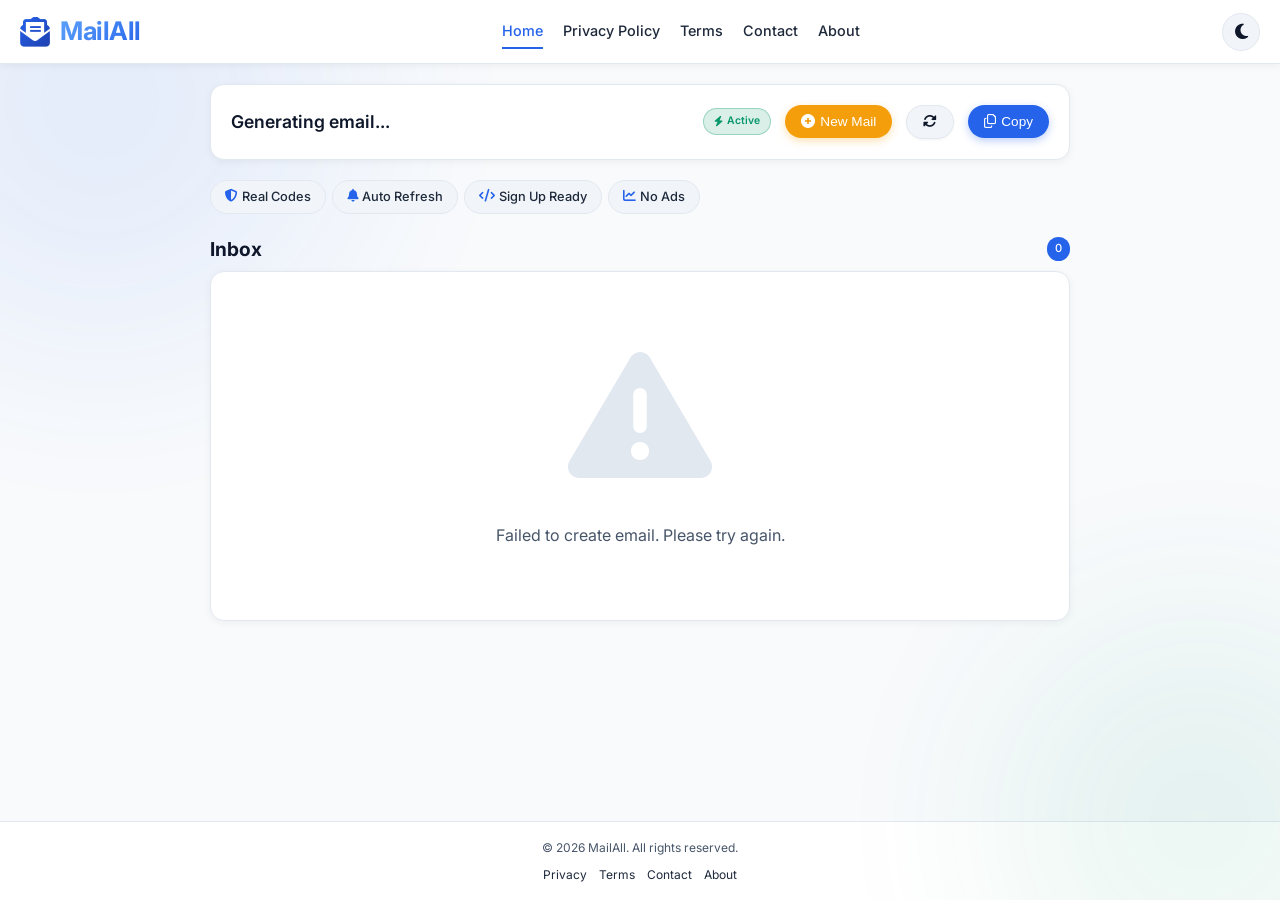
==== commit 867cd1bd: "Add files via upload" ====
--- a/index.html
+++ b/index.html
@@ -11,8 +11,6 @@
   <meta property="og:type" content="website">
   <meta property="og:url" content="https://mailall.netlify.app/">
   <meta name="twitter:card" content="summary_large_image">
-  <meta name="twitter:title" content="MailAll – Instant Temporary Email">
-  <meta name="twitter:description" content="Free disposable email address for anonymous sign-ups and verification.">
   <script type="application/ld+json">
   {
     "@context": "https://schema.org",
@@ -47,10 +45,21 @@
       <i class="fas fa-envelope-open-text"></i>
       <span>MailAll</span>
     </a>
+
+    <!-- ডেস্কটপ নেভ লিংক (মোবাইলে লুকানো) -->
+    <div class="desktop-nav">
+      <a href="index.html" class="nav-link active">Home</a>
+      <a href="privacy.html" class="nav-link">Privacy Policy</a>
+      <a href="terms.html" class="nav-link">Terms</a>
+      <a href="contact.html" class="nav-link">Contact</a>
+      <a href="about.html" class="nav-link">About</a>
+    </div>
+
     <div class="nav-actions">
       <button class="theme-toggle" id="themeToggle" aria-label="Toggle theme" title="Toggle theme">
         <i class="fas fa-moon" id="themeIcon"></i>
       </button>
+      <!-- মোবাইল হ্যামবার্গার (ডেস্কটপে লুকানো) -->
       <button class="menu-toggle" id="menuToggle" aria-label="Open menu" aria-expanded="false" title="Menu">
         <span class="bar"></span>
         <span class="bar"></span>
@@ -59,6 +68,7 @@
     </div>
   </nav>
 
+  <!-- মোবাইল ফুলস্ক্রিন ওভারলে মেনু -->
   <div class="menu-overlay" id="menuOverlay">
     <div class="menu-container">
       <a href="index.html" class="menu-item"><i class="fas fa-home"></i> Home</a>
--- a/style.css
+++ b/style.css
@@ -42,7 +42,7 @@
   position: relative;
 }
 
-/* ---------- অ্যানিমেটেড ব্যাকগ্রাউন্ড (সূক্ষ্ম ও সুন্দর) ---------- */
+/* ---------- অ্যানিমেটেড ব্যাকগ্রাউন্ড ---------- */
 body::before,
 body::after {
   content: '';
@@ -53,7 +53,6 @@
   opacity: 0.08;
   filter: blur(100px);
 }
-
 body::before {
   width: 500px;
   height: 500px;
@@ -62,7 +61,6 @@
   left: -150px;
   animation: floatBg1 25s ease-in-out infinite;
 }
-
 body::after {
   width: 400px;
   height: 400px;
@@ -71,15 +69,13 @@
   right: -120px;
   animation: floatBg2 30s ease-in-out infinite;
 }
-
 @keyframes floatBg1 {
-  0%, 100% { transform: translate(0, 0) scale(1); }
-  50% { transform: translate(80px, 60px) scale(1.2); }
-}
-
+  0%,100% { transform: translate(0,0) scale(1); }
+  50% { transform: translate(80px,60px) scale(1.2); }
+}
 @keyframes floatBg2 {
-  0%, 100% { transform: translate(0, 0) scale(1); }
-  50% { transform: translate(-70px, -50px) scale(1.15); }
+  0%,100% { transform: translate(0,0) scale(1); }
+  50% { transform: translate(-70px,-50px) scale(1.15); }
 }
 
 /* ---------- Navbar ---------- */
@@ -106,7 +102,6 @@
   gap: 10px;
   text-decoration: none;
 }
-
 .navbar .logo i {
   font-size: 30px;
   background: linear-gradient(135deg, var(--accent), #1e40af);
@@ -114,7 +109,6 @@
   -webkit-text-fill-color: transparent;
   animation: bounceIcon 2.5s ease-in-out infinite;
 }
-
 .navbar .logo span {
   font-weight: 700;
   font-size: 1.6rem;
@@ -123,19 +117,40 @@
   -webkit-background-clip: text;
   -webkit-text-fill-color: transparent;
 }
-
 @keyframes bounceIcon {
-  0%, 100% { transform: translateY(0); }
+  0%,100% { transform: translateY(0); }
   50% { transform: translateY(-4px); }
 }
 
+/* ---------- ডেস্কটপ নেভ লিংক ---------- */
+.desktop-nav {
+  display: flex;
+  gap: 20px;
+  align-items: center;
+}
+.nav-link {
+  color: var(--text-secondary);
+  text-decoration: none;
+  font-size: 0.9rem;
+  font-weight: 500;
+  transition: color 0.2s, border-bottom 0.2s;
+  padding: 5px 0;
+  border-bottom: 2px solid transparent;
+}
+.nav-link:hover,
+.nav-link.active {
+  color: var(--accent);
+  border-bottom-color: var(--accent);
+}
+
+/* ---------- Nav Actions ---------- */
 .nav-actions {
   display: flex;
   align-items: center;
   gap: 8px;
 }
 
-/* ---------- থিম টগল (স্পিন অ্যানিমেশন বাদ) ---------- */
+/* ---------- থিম টগল ---------- */
 .theme-toggle {
   background: var(--surface-alt);
   border: 1px solid var(--border);
@@ -157,13 +172,13 @@
   font-size: 1.1rem;
 }
 
-/* ---------- হ্যামবার্গার মেনু ---------- */
+/* ---------- হ্যামবার্গার (মোবাইল) ---------- */
 .menu-toggle {
   background: transparent;
   border: none;
   width: 38px;
   height: 38px;
-  display: flex;
+  display: none;
   flex-direction: column;
   justify-content: center;
   align-items: center;
@@ -171,14 +186,7 @@
   transition: var(--transition);
   position: relative;
   z-index: 101;
-  animation: menuPulse 2s ease-in-out infinite;
-}
-
-@keyframes menuPulse {
-  0%, 100% { transform: scale(1); }
-  50% { transform: scale(1.05); }
-}
-
+}
 .menu-toggle .bar {
   display: block;
   width: 22px;
@@ -188,7 +196,6 @@
   transition: 0.4s;
   border-radius: 2px;
 }
-
 .menu-toggle.active .bar:nth-child(1) {
   transform: translateY(8px) rotate(45deg);
 }
@@ -199,7 +206,7 @@
   transform: translateY(-8px) rotate(-45deg);
 }
 
-/* ---------- ফুলস্ক্রিন ওভারলে মেনু ---------- */
+/* ---------- মোবাইল ওভারলে মেনু ---------- */
 .menu-overlay {
   position: fixed;
   inset: 0;
@@ -217,7 +224,6 @@
   opacity: 1;
   visibility: visible;
 }
-
 .menu-container {
   background: var(--surface);
   border-radius: 16px;
@@ -230,16 +236,10 @@
   box-shadow: var(--shadow);
   transform: scale(0.9);
   transition: transform 0.3s cubic-bezier(0.34,1.56,0.64,1);
-  animation: containerFloat 3s ease-in-out infinite;
 }
 .menu-overlay.active .menu-container {
   transform: scale(1);
 }
-@keyframes containerFloat {
-  0%, 100% { transform: translateY(0); }
-  50% { transform: translateY(-8px); }
-}
-
 .menu-item {
   display: flex;
   align-items: center;
@@ -391,7 +391,7 @@
 .feature-chip:nth-child(3) { animation-delay: 1s; }
 .feature-chip:nth-child(4) { animation-delay: 1.5s; }
 @keyframes chipFloat {
-  0%, 100% { transform: translateY(0) rotate(0deg); }
+  0%,100% { transform: translateY(0) rotate(0deg); }
   50% { transform: translateY(-4px) rotate(1deg); }
 }
 .feature-chip i { color: var(--accent); font-size: 0.8rem; }
@@ -433,9 +433,9 @@
 .email-item {
   background: var(--surface-alt);
   border-radius: 10px;
-  padding: 14px 16px;  /* বাড়ানো হয়েছে */
-  display: flex;
-  gap: 12px;           /* বাড়ানো হয়েছে */
+  padding: 14px 16px;
+  display: flex;
+  gap: 12px;
   border: 1px solid var(--border);
   transition: var(--transition);
   cursor: pointer;
@@ -444,53 +444,53 @@
 }
 .email-item:hover { border-color: var(--accent); background: var(--surface); }
 .email-icon {
-  width: 36px;          /* বড় করা হয়েছে */
-  height: 36px;         /* বড় করা হয়েছে */
+  width: 36px;
+  height: 36px;
   border-radius: 8px;
   background: rgba(37,99,235,0.2);
   display: flex;
   align-items: center;
   justify-content: center;
   color: var(--accent-light);
-  font-size: 1rem;      /* বড় করা হয়েছে */
+  font-size: 1rem;
   flex-shrink: 0;
 }
 .email-content {
   flex: 1;
   min-width: 0;
 }
-.email-subject { 
-  font-weight: 600; 
-  color: var(--text); 
-  margin-bottom: 4px;   /* বাড়ানো হয়েছে */
-  font-size: 0.95rem;   /* বড় করা হয়েছে */
-}
-.email-sender { 
-  color: var(--text-muted); 
-  font-size: 0.75rem;   /* বড় করা হয়েছে */
-  display: flex; 
-  gap: 6px; 
-  margin-bottom: 6px;   /* বাড়ানো হয়েছে */
-  flex-wrap: wrap; 
+.email-subject {
+  font-weight: 600;
+  color: var(--text);
+  margin-bottom: 4px;
+  font-size: 0.95rem;
+}
+.email-sender {
+  color: var(--text-muted);
+  font-size: 0.75rem;
+  display: flex;
+  gap: 6px;
+  margin-bottom: 6px;
+  flex-wrap: wrap;
 }
 .email-body-preview {
   color: var(--text-secondary);
-  font-size: 0.85rem;   /* বড় করা হয়েছে */
+  font-size: 0.85rem;
   line-height: 1.5;
   background: var(--surface);
-  padding: 8px 10px;    /* বাড়ানো হয়েছে */
+  padding: 8px 10px;
   border-radius: 6px;
   border-left: 3px solid var(--accent);
   word-break: break-word;
   overflow-wrap: anywhere;
-  max-height: 120px;    /* বাড়ানো হয়েছে */
+  max-height: 120px;
   overflow-y: auto;
 }
 .read-more-btn {
   background: none;
   border: none;
   color: var(--accent);
-  font-size: 0.75rem;   /* বড় করা হয়েছে */
+  font-size: 0.75rem;
   cursor: pointer;
   padding: 4px 0;
   margin-top: 4px;
@@ -509,7 +509,7 @@
   color: var(--text-muted);
 }
 .no-mails i {
-  font-size: 18rem;
+  font-size: 10rem; /* ডেস্কটপের জন্য কমানো হয়েছে */
   margin-bottom: 10px;
   color: var(--border);
   animation: floatEnvelope 2.5s ease-in-out infinite;
@@ -520,7 +520,7 @@
   margin-top: 5px;
 }
 @keyframes floatEnvelope {
-  0%, 100% { transform: translateY(0) rotate(0deg); }
+  0%,100% { transform: translateY(0) rotate(0deg); }
   25% { transform: translateY(-12px) rotate(-3deg); }
   50% { transform: translateY(0) rotate(0deg); }
   75% { transform: translateY(12px) rotate(3deg); }
@@ -704,14 +704,87 @@
 .modal-content::-webkit-scrollbar-track { background: transparent; }
 .modal-content::-webkit-scrollbar-thumb { background: var(--border); border-radius: 10px; }
 
-/* ---------- Responsive ---------- */
-@media (max-width: 1200px) {
-  .no-mails i {
-    font-size: 14rem;
-  }
-}
-
-@media (max-width: 768px) {
+/* ---------- Responsive Breakpoints ---------- */
+
+/* ডেস্কটপ ও ল্যাপটপ (বড় স্ক্রিন) */
+@media (min-width: 1024px) {
+  .container {
+    max-width: 900px;
+    padding: 20px;
+    gap: 20px;
+  }
+  .email-card {
+    padding: 20px;
+  }
+  .email-display {
+    font-size: 1.1rem;
+  }
+  .btn {
+    padding: 9px 16px;
+    font-size: 0.85rem;
+  }
+  .feature-chip {
+    font-size: 0.8rem;
+    padding: 6px 14px;
+  }
+  .inbox-list {
+    min-height: 350px;  /* আগের 250px থেকে বাড়ানো */
+    max-height: 550px;  /* আগের 450px থেকে বাড়ানো */
+  }
+  .email-item {
+    padding: 16px 20px;
+  }
+  .email-icon {
+    width: 40px;
+    height: 40px;
+    font-size: 1.1rem;
+  }
+  .email-subject { font-size: 1rem; }
+  .email-sender { font-size: 0.8rem; }
+  .email-body-preview { font-size: 0.9rem; }
+  .no-mails i { font-size: 9rem; }  /* ডেস্কটপে আরও ছোট */
+}
+
+/* ট্যাবলেট (768px - 1023px) */
+@media (min-width: 768px) and (max-width: 1023px) {
+  .container {
+    max-width: 700px;
+    padding: 16px;
+  }
+  .desktop-nav {
+    gap: 15px;
+  }
+  .nav-link {
+    font-size: 0.85rem;
+  }
+  .email-card {
+    padding: 16px;
+  }
+  .email-display {
+    font-size: 1rem;
+  }
+  .btn {
+    padding: 8px 12px;
+    font-size: 0.8rem;
+  }
+  .inbox-list {
+    min-height: 300px;  /* বাড়ানো */
+    max-height: 500px;  /* বাড়ানো */
+  }
+  .email-item {
+    padding: 12px 14px;
+  }
+  .no-mails i { font-size: 8rem; }  /* ট্যাবলেটে ছোট */
+}
+
+/* মোবাইল বড় (480px - 767px) */
+@media (max-width: 767px) {
+  .desktop-nav {
+    display: none;
+  }
+  .menu-toggle {
+    display: flex;
+  }
   .navbar {
     height: 60px;
     padding: 0 14px;
@@ -725,16 +798,23 @@
   .theme-toggle i { font-size: 1rem; }
   .menu-toggle .bar { width: 20px; }
   .container { padding: 10px; }
-  .email-card { padding: 12px; }
+  .email-card { padding: 12px; gap: 8px; }
   .email-display { font-size: 0.9rem; }
   .btn { padding: 6px 10px; font-size: 0.7rem; }
   .feature-chip { font-size: 0.65rem; padding: 3px 8px; }
-  .inbox-list { max-height: 350px; }
-  .no-mails i { font-size: 10rem; }
+  .inbox-list { 
+    min-height: 250px; 
+    max-height: 400px; 
+  }
   .email-item { padding: 10px 12px; }
   .email-icon { width: 32px; height: 32px; font-size: 0.9rem; }
-}
-
+  .email-subject { font-size: 0.85rem; }
+  .email-sender { font-size: 0.7rem; }
+  .email-body-preview { font-size: 0.78rem; }
+  .no-mails i { font-size: 7rem; }
+}
+
+/* মোবাইল ছোট (480px পর্যন্ত) */
 @media (max-width: 480px) {
   .navbar {
     height: 56px;
@@ -753,11 +833,14 @@
   .email-display { font-size: 0.85rem; }
   .btn { padding: 5px 8px; font-size: 0.65rem; }
   .feature-chip { font-size: 0.6rem; padding: 2px 7px; }
-  .inbox-list { max-height: 280px; }
+  .inbox-list { 
+    min-height: 220px; 
+    max-height: 350px; 
+  }
   .email-item { padding: 8px 10px; }
   .email-icon { width: 28px; height: 28px; font-size: 0.8rem; }
-  .email-subject { font-size: 0.85rem; }
-  .email-sender { font-size: 0.7rem; }
-  .email-body-preview { font-size: 0.78rem; }
-  .no-mails i { font-size: 8rem; }
+  .email-subject { font-size: 0.8rem; }
+  .email-sender { font-size: 0.65rem; }
+  .email-body-preview { font-size: 0.72rem; }
+  .no-mails i { font-size: 6rem; }
 }
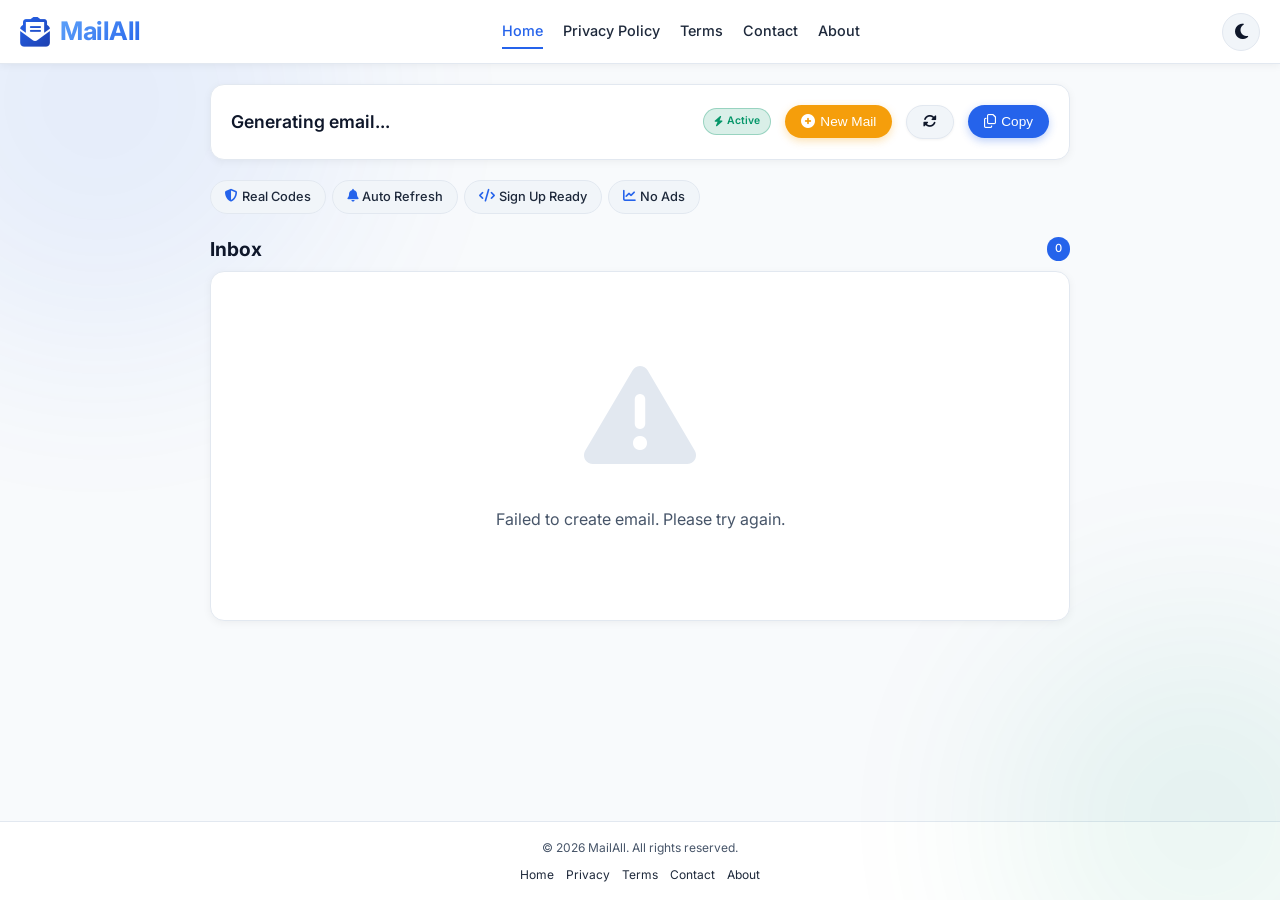
==== commit 1894aa01: "Add files via upload" ====
--- a/index.html
+++ b/index.html
@@ -20,19 +20,13 @@
     "applicationCategory": "Utility"
   }
   </script>
-  
-  <!-- Google Search Console Verification -->
   <meta name="google-site-verification" content="d65-sBvVulBlxFLQzlz-X7MFoewdhZaYgc4i-1GSTPA" />
-  
-  <!-- Favicon Links -->
   <link rel="icon" type="image/png" href="/favicon-96x96.png?v=20260828" sizes="96x96" />
   <link rel="icon" type="image/svg+xml" href="/favicon.svg?v=20260828" />
   <link rel="shortcut icon" href="/favicon.ico?v=20260828" />
   <link rel="apple-touch-icon" sizes="180x180" href="/apple-touch-icon.png?v=20260828" />
   <meta name="apple-mobile-web-app-title" content="MailAll" />
   <link rel="manifest" href="/site.webmanifest?v=20260828" />
-
-  <!-- Fonts & CSS -->
   <link rel="preconnect" href="https://fonts.googleapis.com">
   <link rel="preconnect" href="https://fonts.gstatic.com" crossorigin>
   <link href="https://fonts.googleapis.com/css2?family=Inter:wght@400;500;600;700&display=swap" rel="stylesheet">
@@ -45,8 +39,6 @@
       <i class="fas fa-envelope-open-text"></i>
       <span>MailAll</span>
     </a>
-
-    <!-- ডেস্কটপ নেভ লিংক (মোবাইলে লুকানো) -->
     <div class="desktop-nav">
       <a href="index.html" class="nav-link active">Home</a>
       <a href="privacy.html" class="nav-link">Privacy Policy</a>
@@ -54,12 +46,10 @@
       <a href="contact.html" class="nav-link">Contact</a>
       <a href="about.html" class="nav-link">About</a>
     </div>
-
     <div class="nav-actions">
       <button class="theme-toggle" id="themeToggle" aria-label="Toggle theme" title="Toggle theme">
         <i class="fas fa-moon" id="themeIcon"></i>
       </button>
-      <!-- মোবাইল হ্যামবার্গার (ডেস্কটপে লুকানো) -->
       <button class="menu-toggle" id="menuToggle" aria-label="Open menu" aria-expanded="false" title="Menu">
         <span class="bar"></span>
         <span class="bar"></span>
@@ -68,7 +58,6 @@
     </div>
   </nav>
 
-  <!-- মোবাইল ফুলস্ক্রিন ওভারলে মেনু -->
   <div class="menu-overlay" id="menuOverlay">
     <div class="menu-container">
       <a href="index.html" class="menu-item"><i class="fas fa-home"></i> Home</a>
@@ -108,7 +97,6 @@
     </section>
   </main>
 
-  <!-- Modal for full message -->
   <div class="modal-overlay" id="modalOverlay">
     <div class="modal-content">
       <div class="modal-header">
@@ -123,6 +111,7 @@
   <footer class="footer">
     <span>&copy; <span id="year"></span> MailAll. All rights reserved.</span>
     <div class="footer-links">
+      <a href="index.html">Home</a>
       <a href="privacy.html">Privacy</a>
       <a href="terms.html">Terms</a>
       <a href="contact.html">Contact</a>
--- a/style.css
+++ b/style.css
@@ -14,7 +14,6 @@
   --radius: 14px;
   --transition: 0.3s cubic-bezier(0.4,0,0.2,1);
 }
-
 [data-theme="dark"] {
   --bg: #0f172a;
   --surface: #1e293b;
@@ -26,9 +25,7 @@
   --shadow: 0 30px 60px rgba(0,0,0,0.5);
   --shadow-sm: 0 4px 12px rgba(0,0,0,0.3);
 }
-
 * { margin: 0; padding: 0; box-sizing: border-box; }
-
 body {
   font-family: 'Inter', sans-serif;
   background: var(--bg);
@@ -41,10 +38,7 @@
   line-height: 1.6;
   position: relative;
 }
-
-/* ---------- অ্যানিমেটেড ব্যাকগ্রাউন্ড ---------- */
-body::before,
-body::after {
+body::before, body::after {
   content: '';
   position: fixed;
   border-radius: 50%;
@@ -53,32 +47,11 @@
   opacity: 0.08;
   filter: blur(100px);
 }
-body::before {
-  width: 500px;
-  height: 500px;
-  background: var(--accent);
-  top: -150px;
-  left: -150px;
-  animation: floatBg1 25s ease-in-out infinite;
-}
-body::after {
-  width: 400px;
-  height: 400px;
-  background: var(--success);
-  bottom: -120px;
-  right: -120px;
-  animation: floatBg2 30s ease-in-out infinite;
-}
-@keyframes floatBg1 {
-  0%,100% { transform: translate(0,0) scale(1); }
-  50% { transform: translate(80px,60px) scale(1.2); }
-}
-@keyframes floatBg2 {
-  0%,100% { transform: translate(0,0) scale(1); }
-  50% { transform: translate(-70px,-50px) scale(1.15); }
-}
-
-/* ---------- Navbar ---------- */
+body::before { width: 500px; height: 500px; background: var(--accent); top: -150px; left: -150px; animation: floatBg1 25s ease-in-out infinite; }
+body::after { width: 400px; height: 400px; background: var(--success); bottom: -120px; right: -120px; animation: floatBg2 30s ease-in-out infinite; }
+@keyframes floatBg1 { 0%,100% { transform: translate(0,0) scale(1); } 50% { transform: translate(80px,60px) scale(1.2); } }
+@keyframes floatBg2 { 0%,100% { transform: translate(0,0) scale(1); } 50% { transform: translate(-70px,-50px) scale(1.15); } }
+
 .navbar {
   background: var(--surface);
   border-bottom: 1px solid var(--border);
@@ -95,13 +68,7 @@
   width: 100%;
   backdrop-filter: blur(10px);
 }
-
-.navbar .logo {
-  display: flex;
-  align-items: center;
-  gap: 10px;
-  text-decoration: none;
-}
+.navbar .logo { display: flex; align-items: center; gap: 10px; text-decoration: none; }
 .navbar .logo i {
   font-size: 30px;
   background: linear-gradient(135deg, var(--accent), #1e40af);
@@ -117,17 +84,9 @@
   -webkit-background-clip: text;
   -webkit-text-fill-color: transparent;
 }
-@keyframes bounceIcon {
-  0%,100% { transform: translateY(0); }
-  50% { transform: translateY(-4px); }
-}
-
-/* ---------- ডেস্কটপ নেভ লিংক ---------- */
-.desktop-nav {
-  display: flex;
-  gap: 20px;
-  align-items: center;
-}
+@keyframes bounceIcon { 0%,100% { transform: translateY(0); } 50% { transform: translateY(-4px); } }
+
+.desktop-nav { display: flex; gap: 20px; align-items: center; }
 .nav-link {
   color: var(--text-secondary);
   text-decoration: none;
@@ -137,20 +96,10 @@
   padding: 5px 0;
   border-bottom: 2px solid transparent;
 }
-.nav-link:hover,
-.nav-link.active {
-  color: var(--accent);
-  border-bottom-color: var(--accent);
-}
-
-/* ---------- Nav Actions ---------- */
-.nav-actions {
-  display: flex;
-  align-items: center;
-  gap: 8px;
-}
-
-/* ---------- থিম টগল ---------- */
+.nav-link:hover, .nav-link.active { color: var(--accent); border-bottom-color: var(--accent); }
+
+.nav-actions { display: flex; align-items: center; gap: 8px; }
+
 .theme-toggle {
   background: var(--surface-alt);
   border: 1px solid var(--border);
@@ -164,15 +113,9 @@
   color: var(--text);
   transition: var(--transition);
 }
-.theme-toggle:hover {
-  background: var(--border);
-  transform: rotate(15deg);
-}
-.theme-toggle i {
-  font-size: 1.1rem;
-}
-
-/* ---------- হ্যামবার্গার (মোবাইল) ---------- */
+.theme-toggle:hover { background: var(--border); transform: rotate(15deg); }
+.theme-toggle i { font-size: 1.1rem; }
+
 .menu-toggle {
   background: transparent;
   border: none;
@@ -196,17 +139,10 @@
   transition: 0.4s;
   border-radius: 2px;
 }
-.menu-toggle.active .bar:nth-child(1) {
-  transform: translateY(8px) rotate(45deg);
-}
-.menu-toggle.active .bar:nth-child(2) {
-  opacity: 0;
-}
-.menu-toggle.active .bar:nth-child(3) {
-  transform: translateY(-8px) rotate(-45deg);
-}
-
-/* ---------- মোবাইল ওভারলে মেনু ---------- */
+.menu-toggle.active .bar:nth-child(1) { transform: translateY(8px) rotate(45deg); }
+.menu-toggle.active .bar:nth-child(2) { opacity: 0; }
+.menu-toggle.active .bar:nth-child(3) { transform: translateY(-8px) rotate(-45deg); }
+
 .menu-overlay {
   position: fixed;
   inset: 0;
@@ -220,10 +156,7 @@
   visibility: hidden;
   transition: opacity 0.3s, visibility 0.3s;
 }
-.menu-overlay.active {
-  opacity: 1;
-  visibility: visible;
-}
+.menu-overlay.active { opacity: 1; visibility: visible; }
 .menu-container {
   background: var(--surface);
   border-radius: 16px;
@@ -237,9 +170,7 @@
   transform: scale(0.9);
   transition: transform 0.3s cubic-bezier(0.34,1.56,0.64,1);
 }
-.menu-overlay.active .menu-container {
-  transform: scale(1);
-}
+.menu-overlay.active .menu-container { transform: scale(1); }
 .menu-item {
   display: flex;
   align-items: center;
@@ -253,22 +184,10 @@
   background: var(--surface-alt);
   transition: background 0.2s, transform 0.2s;
 }
-.menu-item i {
-  width: 22px;
-  text-align: center;
-  font-size: 1.2rem;
-  color: var(--accent);
-}
-.menu-item:hover {
-  background: var(--accent);
-  color: white;
-  transform: translateX(4px);
-}
-.menu-item:hover i {
-  color: white;
-}
-
-/* ---------- Container ---------- */
+.menu-item i { width: 22px; text-align: center; font-size: 1.2rem; color: var(--accent); }
+.menu-item:hover { background: var(--accent); color: white; transform: translateX(4px); }
+.menu-item:hover i { color: white; }
+
 .container {
   max-width: 760px;
   margin: 0 auto;
@@ -302,12 +221,7 @@
   flex: 1;
   min-width: 150px;
 }
-.email-actions {
-  display: flex;
-  gap: 14px;
-  flex-wrap: wrap;
-  align-items: center;
-}
+.email-actions { display: flex; gap: 14px; flex-wrap: wrap; align-items: center; }
 .status-badge {
   background: rgba(5,150,105,0.15);
   border: 1px solid rgba(5,150,105,0.3);
@@ -321,7 +235,6 @@
   gap: 4px;
 }
 
-/* ---------- বাটন ---------- */
 .btn {
   background: var(--surface-alt);
   border: 1px solid var(--border);
@@ -338,42 +251,14 @@
   white-space: nowrap;
   box-shadow: 0 1px 3px rgba(0,0,0,0.05);
 }
-.btn:hover {
-  background: var(--border);
-  transform: translateY(-1px);
-  box-shadow: 0 2px 6px rgba(0,0,0,0.1);
-}
-.btn:active {
-  transform: translateY(0);
-  box-shadow: none;
-}
-.btn-primary {
-  background: var(--accent);
-  border: none;
-  color: white;
-  box-shadow: 0 3px 8px rgba(37,99,235,0.3);
-}
-.btn-primary:hover {
-  background: #1d4ed8;
-  box-shadow: 0 4px 12px rgba(37,99,235,0.4);
-}
-.btn-warning {
-  background: #f59e0b;
-  border: none;
-  color: white;
-  box-shadow: 0 3px 8px rgba(245,158,11,0.3);
-}
-.btn-warning:hover {
-  background: #d97706;
-  box-shadow: 0 4px 12px rgba(245,158,11,0.4);
-}
-
-/* ---------- ফিচার চিপ ---------- */
-.feature-grid {
-  display: flex;
-  flex-wrap: wrap;
-  gap: 6px;
-}
+.btn:hover { background: var(--border); transform: translateY(-1px); box-shadow: 0 2px 6px rgba(0,0,0,0.1); }
+.btn:active { transform: translateY(0); box-shadow: none; }
+.btn-primary { background: var(--accent); border: none; color: white; box-shadow: 0 3px 8px rgba(37,99,235,0.3); }
+.btn-primary:hover { background: #1d4ed8; }
+.btn-warning { background: #f59e0b; border: none; color: white; box-shadow: 0 3px 8px rgba(245,158,11,0.3); }
+.btn-warning:hover { background: #d97706; }
+
+.feature-grid { display: flex; flex-wrap: wrap; gap: 6px; }
 .feature-chip {
   background: var(--surface-alt);
   border: 1px solid var(--border);
@@ -390,24 +275,11 @@
 .feature-chip:nth-child(2) { animation-delay: 0.5s; }
 .feature-chip:nth-child(3) { animation-delay: 1s; }
 .feature-chip:nth-child(4) { animation-delay: 1.5s; }
-@keyframes chipFloat {
-  0%,100% { transform: translateY(0) rotate(0deg); }
-  50% { transform: translateY(-4px) rotate(1deg); }
-}
+@keyframes chipFloat { 0%,100% { transform: translateY(0) rotate(0deg); } 50% { transform: translateY(-4px) rotate(1deg); } }
 .feature-chip i { color: var(--accent); font-size: 0.8rem; }
 
-/* ---------- ইনবক্স ---------- */
-.inbox-header {
-  display: flex;
-  justify-content: space-between;
-  align-items: center;
-  margin-bottom: 6px;
-}
-.inbox-title {
-  font-weight: 700;
-  font-size: 1.2rem;
-  color: var(--text);
-}
+.inbox-header { display: flex; justify-content: space-between; align-items: center; margin-bottom: 6px; }
+.inbox-title { font-weight: 700; font-size: 1.2rem; color: var(--text); }
 .inbox-count {
   background: var(--accent);
   color: white;
@@ -455,24 +327,9 @@
   font-size: 1rem;
   flex-shrink: 0;
 }
-.email-content {
-  flex: 1;
-  min-width: 0;
-}
-.email-subject {
-  font-weight: 600;
-  color: var(--text);
-  margin-bottom: 4px;
-  font-size: 0.95rem;
-}
-.email-sender {
-  color: var(--text-muted);
-  font-size: 0.75rem;
-  display: flex;
-  gap: 6px;
-  margin-bottom: 6px;
-  flex-wrap: wrap;
-}
+.email-content { flex: 1; min-width: 0; }
+.email-subject { font-weight: 600; color: var(--text); margin-bottom: 4px; font-size: 0.95rem; }
+.email-sender { color: var(--text-muted); font-size: 0.75rem; display: flex; gap: 6px; margin-bottom: 6px; flex-wrap: wrap; }
 .email-body-preview {
   color: var(--text-secondary);
   font-size: 0.85rem;
@@ -497,7 +354,6 @@
 }
 .read-more-btn:hover { text-decoration: underline; }
 
-/* ---------- Empty State ---------- */
 .no-mails {
   text-align: center;
   display: flex;
@@ -509,16 +365,13 @@
   color: var(--text-muted);
 }
 .no-mails i {
-  font-size: 10rem; /* ডেস্কটপের জন্য কমানো হয়েছে */
+  font-size: 6rem;
   margin-bottom: 10px;
   color: var(--border);
   animation: floatEnvelope 2.5s ease-in-out infinite;
   display: inline-block;
 }
-.no-mails p {
-  font-size: 0.8rem;
-  margin-top: 5px;
-}
+.no-mails p { font-size: 0.8rem; margin-top: 5px; }
 @keyframes floatEnvelope {
   0%,100% { transform: translateY(0) rotate(0deg); }
   25% { transform: translateY(-12px) rotate(-3deg); }
@@ -526,7 +379,9 @@
   75% { transform: translateY(12px) rotate(3deg); }
 }
 
-/* ---------- কোড এবং লিংক ---------- */
+.loading-spinner { text-align: center; padding: 40px; color: var(--text-muted); font-size: 0.9rem; }
+.loading-spinner i { margin-right: 8px; color: var(--accent); }
+
 .clickable-code {
   background: rgba(37,99,235,0.15);
   border: 1px solid var(--accent);
@@ -539,22 +394,14 @@
   letter-spacing: 0.5px;
   font-size: 0.75rem;
 }
-.clickable-code:hover {
-  background: rgba(37,99,235,0.3);
-}
-.email-body-preview a,
-.modal-body a {
+.clickable-code:hover { background: rgba(37,99,235,0.3); }
+.email-body-preview a, .modal-body a {
   color: var(--accent);
   text-decoration: underline;
   word-break: break-all;
   font-size: 0.75rem;
 }
-.email-body-preview a:hover,
-.modal-body a:hover {
-  color: var(--accent-light);
-}
-
-/* ---------- Modal ---------- */
+
 .modal-overlay {
   position: fixed;
   inset: 0;
@@ -569,10 +416,7 @@
   transition: opacity 0.3s, visibility 0.3s;
   padding: 20px;
 }
-.modal-overlay.active {
-  opacity: 1;
-  visibility: visible;
-}
+.modal-overlay.active { opacity: 1; visibility: visible; }
 .modal-content {
   background: var(--surface);
   border-radius: var(--radius);
@@ -584,38 +428,12 @@
   padding: 18px;
   animation: modalPop 0.3s ease;
 }
-@keyframes modalPop {
-  from { transform: scale(0.8); opacity: 0; }
-  to { transform: scale(1); opacity: 1; }
-}
-.modal-header {
-  display: flex;
-  justify-content: space-between;
-  align-items: start;
-  gap: 10px;
-  margin-bottom: 8px;
-}
-.modal-header h3 {
-  font-size: 1.1rem;
-  font-weight: 700;
-  color: var(--text);
-}
-.modal-close {
-  background: none;
-  border: none;
-  font-size: 1.4rem;
-  cursor: pointer;
-  color: var(--text-muted);
-  transition: color 0.2s;
-}
-.modal-close:hover {
-  color: var(--text);
-}
-.modal-sender {
-  color: var(--text-muted);
-  font-size: 0.75rem;
-  margin-bottom: 12px;
-}
+@keyframes modalPop { from { transform: scale(0.8); opacity: 0; } to { transform: scale(1); opacity: 1; } }
+.modal-header { display: flex; justify-content: space-between; align-items: start; gap: 10px; margin-bottom: 8px; }
+.modal-header h3 { font-size: 1.1rem; font-weight: 700; color: var(--text); }
+.modal-close { background: none; border: none; font-size: 1.4rem; cursor: pointer; color: var(--text-muted); }
+.modal-close:hover { color: var(--text); }
+.modal-sender { color: var(--text-muted); font-size: 0.75rem; margin-bottom: 12px; }
 .modal-body {
   color: var(--text-secondary);
   line-height: 1.6;
@@ -623,12 +441,7 @@
   overflow-wrap: anywhere;
   font-size: 0.9rem;
 }
-.modal-body .clickable-code {
-  margin: 2px 0;
-  font-size: 0.85rem;
-}
-
-/* ---------- Content Pages ---------- */
+
 .content-page {
   max-width: 760px;
   margin: 0 auto;
@@ -646,33 +459,12 @@
   -webkit-text-fill-color: transparent;
   animation: fadeSlideIn 0.8s ease;
 }
-.content-page h2 {
-  font-size: 1.3rem;
-  font-weight: 600;
-  margin: 22px 0 10px;
-  color: var(--text);
-}
-.content-page p {
-  margin-bottom: 12px;
-  color: var(--text-secondary);
-  line-height: 1.7;
-  font-size: 0.9rem;
-}
-.content-page ul {
-  margin: 10px 0;
-  padding-left: 25px;
-  color: var(--text-secondary);
-  font-size: 0.9rem;
-}
-.content-page li {
-  margin-bottom: 6px;
-}
-@keyframes fadeSlideIn {
-  from { opacity: 0; transform: translateY(20px); }
-  to { opacity: 1; transform: translateY(0); }
-}
-
-/* ---------- Footer ---------- */
+.content-page h2 { font-size: 1.3rem; font-weight: 600; margin: 22px 0 10px; color: var(--text); }
+.content-page p { margin-bottom: 12px; color: var(--text-secondary); line-height: 1.7; font-size: 0.9rem; }
+.content-page ul { margin: 10px 0; padding-left: 25px; color: var(--text-secondary); font-size: 0.9rem; }
+.content-page li { margin-bottom: 6px; }
+@keyframes fadeSlideIn { from { opacity: 0; transform: translateY(20px); } to { opacity: 1; transform: translateY(0); } }
+
 .footer {
   text-align: center;
   padding: 16px;
@@ -681,22 +473,10 @@
   border-top: 1px solid var(--border);
   background: var(--surface);
 }
-.footer-links {
-  display: flex;
-  justify-content: center;
-  flex-wrap: wrap;
-  gap: 12px;
-  margin-top: 8px;
-}
-.footer-links a {
-  color: var(--text-secondary);
-  text-decoration: none;
-  font-size: 0.75rem;
-  transition: color 0.2s, transform 0.2s;
-}
+.footer-links { display: flex; justify-content: center; flex-wrap: wrap; gap: 12px; margin-top: 8px; }
+.footer-links a { color: var(--text-secondary); text-decoration: none; font-size: 0.75rem; transition: color 0.2s; }
 .footer-links a:hover { color: var(--accent); }
 
-/* ---------- Scrollbar ---------- */
 .inbox-list::-webkit-scrollbar { width: 4px; }
 .inbox-list::-webkit-scrollbar-track { background: transparent; }
 .inbox-list::-webkit-scrollbar-thumb { background: var(--border); border-radius: 10px; }
@@ -704,97 +484,40 @@
 .modal-content::-webkit-scrollbar-track { background: transparent; }
 .modal-content::-webkit-scrollbar-thumb { background: var(--border); border-radius: 10px; }
 
-/* ---------- Responsive Breakpoints ---------- */
-
-/* ডেস্কটপ ও ল্যাপটপ (বড় স্ক্রিন) */
 @media (min-width: 1024px) {
-  .container {
-    max-width: 900px;
-    padding: 20px;
-    gap: 20px;
-  }
-  .email-card {
-    padding: 20px;
-  }
-  .email-display {
-    font-size: 1.1rem;
-  }
-  .btn {
-    padding: 9px 16px;
-    font-size: 0.85rem;
-  }
-  .feature-chip {
-    font-size: 0.8rem;
-    padding: 6px 14px;
-  }
-  .inbox-list {
-    min-height: 350px;  /* আগের 250px থেকে বাড়ানো */
-    max-height: 550px;  /* আগের 450px থেকে বাড়ানো */
-  }
-  .email-item {
-    padding: 16px 20px;
-  }
-  .email-icon {
-    width: 40px;
-    height: 40px;
-    font-size: 1.1rem;
-  }
+  .container { max-width: 900px; padding: 20px; gap: 20px; }
+  .email-card { padding: 20px; }
+  .email-display { font-size: 1.1rem; }
+  .btn { padding: 9px 16px; font-size: 0.85rem; }
+  .feature-chip { font-size: 0.8rem; padding: 6px 14px; }
+  .inbox-list { min-height: 350px; max-height: 550px; }
+  .email-item { padding: 16px 20px; }
+  .email-icon { width: 40px; height: 40px; font-size: 1.1rem; }
   .email-subject { font-size: 1rem; }
   .email-sender { font-size: 0.8rem; }
   .email-body-preview { font-size: 0.9rem; }
-  .no-mails i { font-size: 9rem; }  /* ডেস্কটপে আরও ছোট */
-}
-
-/* ট্যাবলেট (768px - 1023px) */
+  .no-mails i { font-size: 7rem; }
+}
+
 @media (min-width: 768px) and (max-width: 1023px) {
-  .container {
-    max-width: 700px;
-    padding: 16px;
-  }
-  .desktop-nav {
-    gap: 15px;
-  }
-  .nav-link {
-    font-size: 0.85rem;
-  }
-  .email-card {
-    padding: 16px;
-  }
-  .email-display {
-    font-size: 1rem;
-  }
-  .btn {
-    padding: 8px 12px;
-    font-size: 0.8rem;
-  }
-  .inbox-list {
-    min-height: 300px;  /* বাড়ানো */
-    max-height: 500px;  /* বাড়ানো */
-  }
-  .email-item {
-    padding: 12px 14px;
-  }
-  .no-mails i { font-size: 8rem; }  /* ট্যাবলেটে ছোট */
-}
-
-/* মোবাইল বড় (480px - 767px) */
+  .container { max-width: 700px; padding: 16px; }
+  .desktop-nav { gap: 15px; }
+  .nav-link { font-size: 0.85rem; }
+  .email-card { padding: 16px; }
+  .email-display { font-size: 1rem; }
+  .btn { padding: 8px 12px; font-size: 0.8rem; }
+  .inbox-list { min-height: 300px; max-height: 500px; }
+  .email-item { padding: 12px 14px; }
+  .no-mails i { font-size: 6rem; }
+}
+
 @media (max-width: 767px) {
-  .desktop-nav {
-    display: none;
-  }
-  .menu-toggle {
-    display: flex;
-  }
-  .navbar {
-    height: 60px;
-    padding: 0 14px;
-  }
+  .desktop-nav { display: none; }
+  .menu-toggle { display: flex; }
+  .navbar { height: 60px; padding: 0 14px; }
   .navbar .logo i { font-size: 26px; }
   .navbar .logo span { font-size: 1.4rem; }
-  .theme-toggle, .menu-toggle {
-    width: 36px;
-    height: 36px;
-  }
+  .theme-toggle, .menu-toggle { width: 36px; height: 36px; }
   .theme-toggle i { font-size: 1rem; }
   .menu-toggle .bar { width: 20px; }
   .container { padding: 10px; }
@@ -802,30 +525,20 @@
   .email-display { font-size: 0.9rem; }
   .btn { padding: 6px 10px; font-size: 0.7rem; }
   .feature-chip { font-size: 0.65rem; padding: 3px 8px; }
-  .inbox-list { 
-    min-height: 250px; 
-    max-height: 400px; 
-  }
+  .inbox-list { min-height: 250px; max-height: 400px; }
   .email-item { padding: 10px 12px; }
   .email-icon { width: 32px; height: 32px; font-size: 0.9rem; }
   .email-subject { font-size: 0.85rem; }
   .email-sender { font-size: 0.7rem; }
   .email-body-preview { font-size: 0.78rem; }
-  .no-mails i { font-size: 7rem; }
-}
-
-/* মোবাইল ছোট (480px পর্যন্ত) */
+  .no-mails i { font-size: 5rem; }
+}
+
 @media (max-width: 480px) {
-  .navbar {
-    height: 56px;
-    padding: 0 10px;
-  }
+  .navbar { height: 56px; padding: 0 10px; }
   .navbar .logo i { font-size: 24px; }
   .navbar .logo span { font-size: 1.2rem; }
-  .theme-toggle, .menu-toggle {
-    width: 32px;
-    height: 32px;
-  }
+  .theme-toggle, .menu-toggle { width: 32px; height: 32px; }
   .theme-toggle i { font-size: 0.9rem; }
   .menu-toggle .bar { width: 18px; height: 2px; }
   .container { padding: 8px; }
@@ -833,14 +546,11 @@
   .email-display { font-size: 0.85rem; }
   .btn { padding: 5px 8px; font-size: 0.65rem; }
   .feature-chip { font-size: 0.6rem; padding: 2px 7px; }
-  .inbox-list { 
-    min-height: 220px; 
-    max-height: 350px; 
-  }
+  .inbox-list { min-height: 220px; max-height: 350px; }
   .email-item { padding: 8px 10px; }
   .email-icon { width: 28px; height: 28px; font-size: 0.8rem; }
   .email-subject { font-size: 0.8rem; }
   .email-sender { font-size: 0.65rem; }
   .email-body-preview { font-size: 0.72rem; }
-  .no-mails i { font-size: 6rem; }
+  .no-mails i { font-size: 4rem; }
 }
